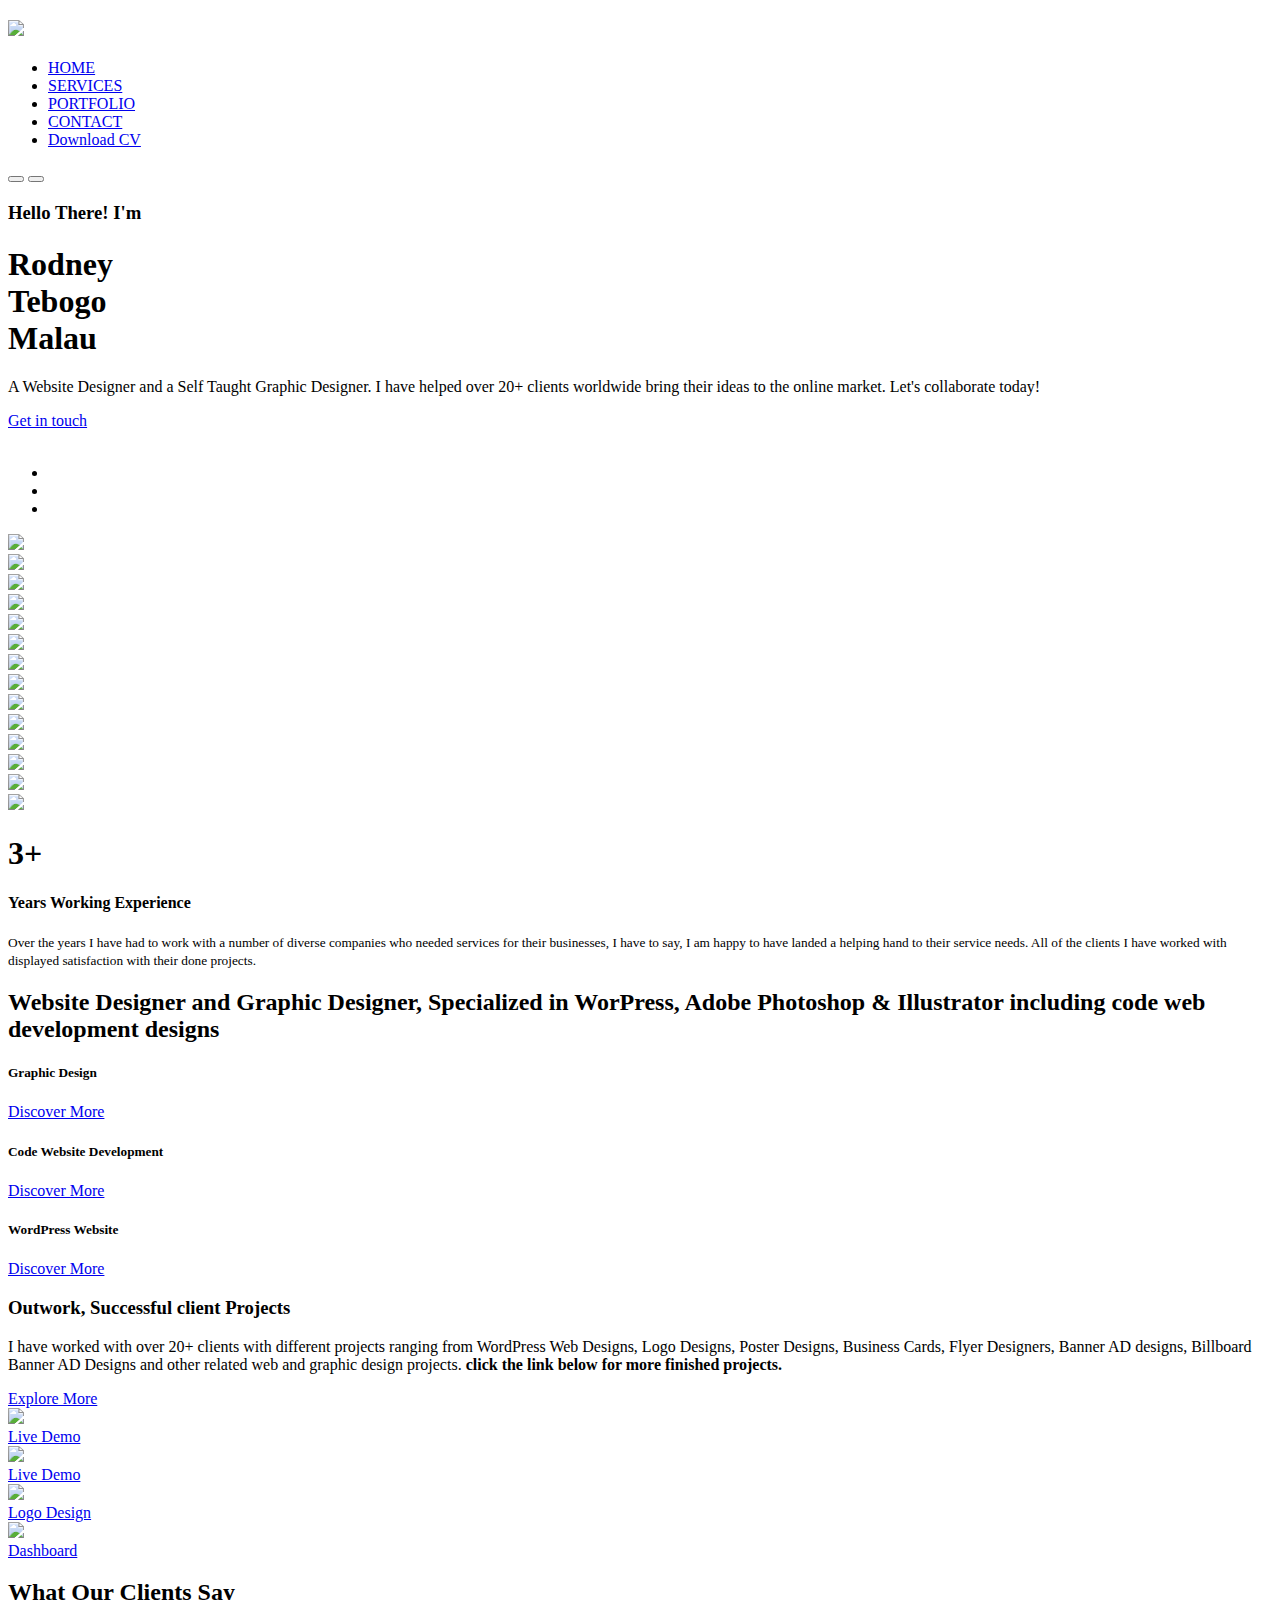
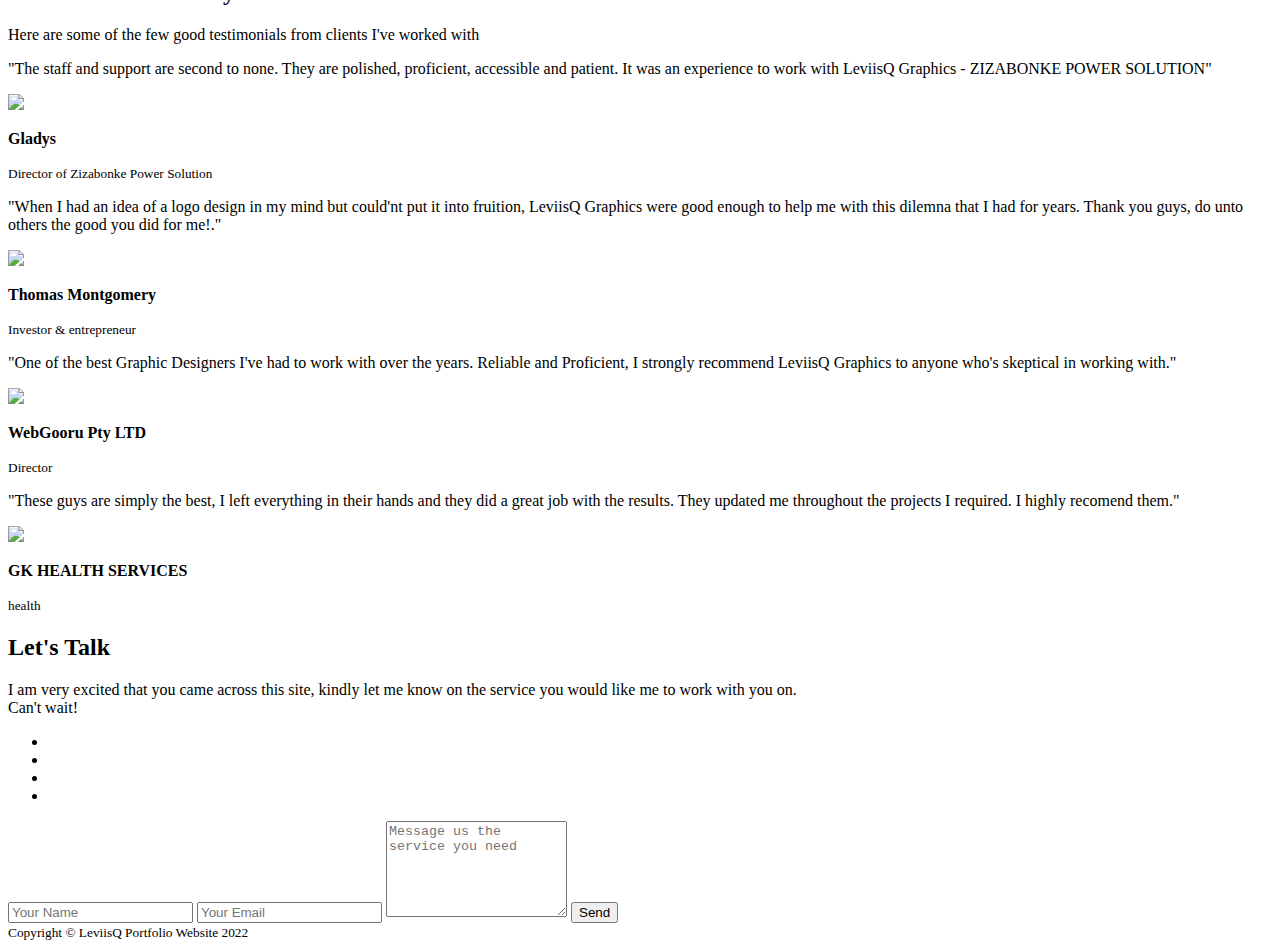
==== index.html @ d2e9b4d8 "Add files via upload" ====
<!DOCTYPE html>
<html lang="en">
  <head>
    <meta charset="UTF-8" />
    <meta http-equiv="X-UA-Compatible" content="IE=edge" />
    <meta name="viewport" content="width=device-width, initial-scale=1.0" />
    <title>LeviisQ Portfolio</title>
  </head>

  <!-- iconscout CDN -->
  <link
    rel="stylesheet"
    href="https://unicons.iconscout.com/release/v2.1.6/css/unicons.css"
  />

  <!-- stylesheet -->
  <link rel="stylesheet" href="style.css" />

  <!-- logo display-->
  <link rel="icon" type="image/png" href="./images/LeviisQ-Logo3.png" />

  <!-- google fonts POPPINS -->
  <link rel="preconnect" href="https://fonts.googleapis.com" />
  <link rel="preconnect" href="https://fonts.gstatic.com" crossorigin />
  <link
    href="https://fonts.googleapis.com/css2?family=Catamaran:wght@300&family=Poppins:wght@300;400;500;600;700;800;900&display=swap"
    rel="stylesheet"
  />

  <body>
    <nav>
      <div class="container nav__container">
        <a href="index.html" class="nav__logo">
          <h3><img class="logoo" src="./images/LeviisQ-Logo2.png" /></h3>
        </a>

        <ul class="nav__menu">
          <li><a href="index.html">HOME</a></li>
          <li><a href="#services">SERVICES</a></li>
          <li><a href="#portfolio">PORTFOLIO</a></li>
          <li><a href="#contact">CONTACT</a></li>
          <li>
            <a
              href="./images/Profile linkedin.pdf"
              class="btn btn-primary"
              download
              ><i class="uil uil-download-alt"></i> Download CV</a
            >
          </li>
        </ul>

        <button id="open-menu-btn"><i class="uil uil-bars"></i></button>
        <button id="close-menu-btn"><i class="uil uil-multiply"></i></button>
      </div>
    </nav>

    <!-- ----============ END OF NAVBAR =========------ -->

    <header>
      <div class="container header__container">
        <div class="header__left">
          <div>
            <h3>Hello There! I'm</h3>
            <h1>Rodney<br />Tebogo<br />Malau</h1>
            <p>
              A Website Designer and a Self Taught Graphic Designer. I have
              helped over 20+ clients worldwide bring their ideas to the online
              market. Let's collaborate today!
            </p>
            <a href="#contact" class="btn btn-primary btn-lg">Get in touch</a>
          </div>
        </div>

        <div class="header__right">
          <div class="header__image">
            <img src="./images/man-silhouette-4.png" alt="" />
          </div>
          <div class="header__right-bg"></div>
          <ul class="header__socials">
            <li>
              <a href="https://www.instagram.com/ogobetualam/" target="_blank"
                ><i class="uil uil-instagram"></i
              ></a>
            </li>
            <li>
              <a href="https://twitter.com/Ogobetualam" target="_blank"
                ><i class="uil uil-twitter-alt"></i
              ></a>
            </li>
            <li>
              <a
                href="https://www.linkedin.com/in/rodney-tebogo-malau-268a881a3/"
                target="_blank"
                ><i class="uil uil-linkedin-alt"></i
              ></a>
            </li>
          </ul>
        </div>
      </div>
    </header>

    <!-- -------============ END OF HEADER ===========------- -->

    <!-- -------============ COMPANIES ===========------- -->

    <section id="slider">
      <div class="slide-track">
        <div class="contain-slide">
          <img src="./images/company 1.png" />
        </div>
        <div class="contain-slide">
          <img src="./images/company 2.png" />
        </div>
        <div class="contain-slide">
          <img src="./images/company 3.png" />
        </div>
        <div class="contain-slide">
          <img src="./images/company 4.png" />
        </div>
        <div class="contain-slide">
          <img src="./images/company 5.png" />
        </div>
        <div class="contain-slide">
          <img src="./images/company 6.png" />
        </div>
        <div class="contain-slide">
          <img src="./images/company 7.png" />
        </div>

        <!--  MORE PICS FOR SLIDESHOW -->

        <div class="contain-slide">
          <img src="./images/company8.png" />
        </div>
        <div class="contain-slide">
          <img src="./images/company 9.png" />
        </div>
        <div class="contain-slide">
          <img src="./images/company 10.png" />
        </div>
        <div class="contain-slide">
          <img src="./images/company 11.png" />
        </div>
        <div class="contain-slide">
          <img src="./images/company 12.png" />
        </div>
        <div class="contain-slide">
          <img src="./images/company 13.png" />
        </div>
        <div class="contain-slide">
          <img src="./images/company 14.png" />
        </div>
      </div>
    </section>

    <!-- -------============ END OF COMPANIES ===========------- -->

    <!-- -------============ SERVICES COMPANIES ===========------- -->

    <section id="services">
      <div class="container services__container">
        <div class="services__left">
          <h1>3+</h1>
          <h4>Years Working Experience</h4>
          <small
            >Over the years I have had to work with a number of diverse
            companies who needed services for their businesses, I have to say, I
            am happy to have landed a helping hand to their service needs. All
            of the clients I have worked with displayed satisfaction with their
            done projects.</small
          >
        </div>

        <div class="services__right">
          <h2>
            Website Designer and Graphic Designer, Specialized in WorPress,
            Adobe Photoshop & Illustrator including code web development designs
          </h2>
          <div class="services__cards">
            <div class="services__card">
              <span class="services__card-icon"
                ><i class="uil uil-layers-alt"></i
              ></span>
              <h5>Graphic Design</h5>
              <a href="#contact"
                >Discover More<i class="uil uil-arrow-right"></i
              ></a>
            </div>

            <div class="services__card">
              <span class="services__card-icon"
                ><i class="uil uil-browser"></i
              ></span>
              <h5>Code Website Development</h5>
              <a href="#contact"
                >Discover More<i class="uil uil-arrow-right"></i
              ></a>
            </div>
            <div class="services__card">
              <span class="services__card-icon"
                ><i class="uil uil-lightbulb"></i
              ></span>
              <h5>WordPress Website</h5>
              <a href="#contact"
                >Discover More<i class="uil uil-arrow-right"></i
              ></a>
            </div>
          </div>
        </div>
      </div>
    </section>

    <!-- -------============ END OF SERVICES COMPANIES ===========------- -->

    <!-- -------============ PORTFOLIO ===========------- -->

    <section id="portfolio">
      <div class="container portfolio__container">
        <div class="portfolio__head">
          <h3>Outwork, Successful client Projects</h3>
          <div class="portfolio__head-right">
            <p>
              I have worked with over 20+ clients with different projects
              ranging from WordPress Web Designs, Logo Designs, Poster Designs,
              Business Cards, Flyer Designers, Banner AD designs, Billboard
              Banner AD Designs and other related web and graphic design
              projects.
              <strong>click the link below for more finished projects.</strong>
            </p>
            <a href="https://www.facebook.com/1Gold4All" target="_blank"
              >Explore More <i class="uil uil-arrow-right"></i
            ></a>
          </div>
        </div>

        <div class="portfolio__projects">
          <article class="portfolio__project">
            <span class="portfolio-project-image"
              ><img src="./images/pro1.png"
            /></span>
            <div class="portfolio__cta">
              <a
                href="https://www.facebook.com/1Gold4All"
                class="btn"
                target="_blank"
                >Live Demo</a
              >
            </div>
          </article>

          <article class="portfolio__project">
            <span class="portfolio-project-image"
              ><img src="./images/pro2.png"
            /></span>
            <div class="portfolio__cta">
              <a
                href="https://www.facebook.com/1Gold4All"
                class="btn"
                target="_blank"
                >Live Demo</a
              >
            </div>
          </article>

          <article class="portfolio__project">
            <span class="portfolio-project-image"
              ><img src="./images/pro8.png"
            /></span>
            <div class="portfolio__cta">
              <a
                href="https://www.fiverr.com/rodney_t/do-your-graphic-design-and-web-design-work?utm_campaign=gigs_show&utm_medium=shared&utm_source=linkedin&utm_term=xyz4ed"
                class="btn"
                target="_blank"
                >Logo Design</a
              >
            </div>
          </article>

          <article class="portfolio__project">
            <span class="portfolio-project-image"
              ><img src="./images/pro11.png"
            /></span>
            <div class="portfolio__cta">
              <a href="https://github.com/Levis-Q" class="btn" target="_blank"
                >Dashboard</a
              >
            </div>
          </article>
        </div>
      </div>
    </section>

    <!-- -------============ END OF PORTFOLIO ===========------- -->

    <!-- -------============ TESTIMONIALS ===========------- -->

    <section id="testimonials">
      <h2>What Our Clients Say</h2>
      <p class="lead">
        Here are some of the few good testimonials from clients I've worked with
      </p>
      <div class="container testimonials__container">
        <article class="testimonial">
          <p>
            "The staff and support are second to none. They are polished,
            proficient, accessible and patient. It was an experience to work
            with LeviisQ Graphics - ZIZABONKE POWER SOLUTION"
          </p>

          <div class="testimonial__client">
            <span class="avatar">
              <img src="./images/company 5.png" />
            </span>
            <div class="testimonial__work">
              <p><b>Gladys</b></p>
              <small>Director of Zizabonke Power Solution</small>
            </div>
          </div>
        </article>

        <article class="testimonial">
          <p>
            "When I had an idea of a logo design in my mind but could'nt put it
            into fruition, LeviisQ Graphics were good enough to help me with
            this dilemna that I had for years. Thank you guys, do unto others
            the good you did for me!."
          </p>
          <div class="testimonial__client">
            <span class="avatar">
              <img src="./images/company 11.png" />
            </span>
            <div class="testimonial__work">
              <p><b>Thomas Montgomery</b></p>
              <small>Investor & entrepreneur</small>
            </div>
          </div>
        </article>

        <article class="testimonial">
          <p>
            "One of the best Graphic Designers I've had to work with over the
            years. Reliable and Proficient, I strongly recommend LeviisQ
            Graphics to anyone who's skeptical in working with."
          </p>
          <div class="testimonial__client">
            <span class="avatar">
              <img src="./images/company 7.png" />
            </span>
            <div class="testimonial__work">
              <p><b>WebGooru Pty LTD</b></p>
              <small>Director</small>
            </div>
          </div>
        </article>

        <article class="testimonial">
          <p>
            "These guys are simply the best, I left everything in their hands
            and they did a great job with the results. They updated me
            throughout the projects I required. I highly recomend them."
          </p>
          <div class="testimonial__client">
            <span class="avatar">
              <img src="./images/company 10.png" />
            </span>
            <div class="testimonial__work">
              <p><b>GK HEALTH SERVICES</b></p>
              <small>health</small>
            </div>
          </div>
        </article>
      </div>
    </section>

    <!-- -------============ END OF TESTIMONIALS ===========------- -->

    <!--================= CONTACT SECTION =================-->

    <section id="contact">
      <div class="container contact__container">
        <div class="contact__left">
          <h2>Let's Talk</h2>
          <p>
            I am very excited that you came across this site, kindly let me know
            on the service you would like me to work with you on. <br />
            Can't wait!
          </p>
          <ul class="contact__socials">
            <li>
              <a href="https://www.instagram.com/ogobetualam/" target="_blank"
                ><i class="uil uil-instagram"></i
              ></a>
            </li>
            <li>
              <a href="https://twitter.com/Ogobetualam" target="_blank"
                ><i class="uil uil-twitter-alt"></i
              ></a>
            </li>
            <li>
              <a
                href="https://www.linkedin.com/in/rodney-tebogo-malau-268a881a3/"
                target="_blank"
                ><i class="uil uil-linkedin-alt"></i
              ></a>
            </li>
            <li>
              <a href="https://github.com/Levis-Q" target="_blank"
                ><i class="uil uil-github"></i
              ></a>
            </li>
          </ul>
        </div>

        <form action="https://formspree.io/f/xknenrkq" method="POST">
          <input type="text" name="name" placeholder="Your Name" required />
          <input type="email" name="email" placeholder="Your Email" required />
          <textarea
            name="message"
            rows="6"
            placeholder="Message us the service you need"
            required
          ></textarea>
          <button type="submit" class="btn">
            Send <i class="uil uil-arrow-right"></i>
          </button>
        </form>

        <div class="contact__right"></div>
      </div>
    </section>

    <footer>
      <small>Copyright &copy; LeviisQ Portfolio Website 2022</small>
    </footer>

    <script src="main.js"></script>
  </body>
</html>
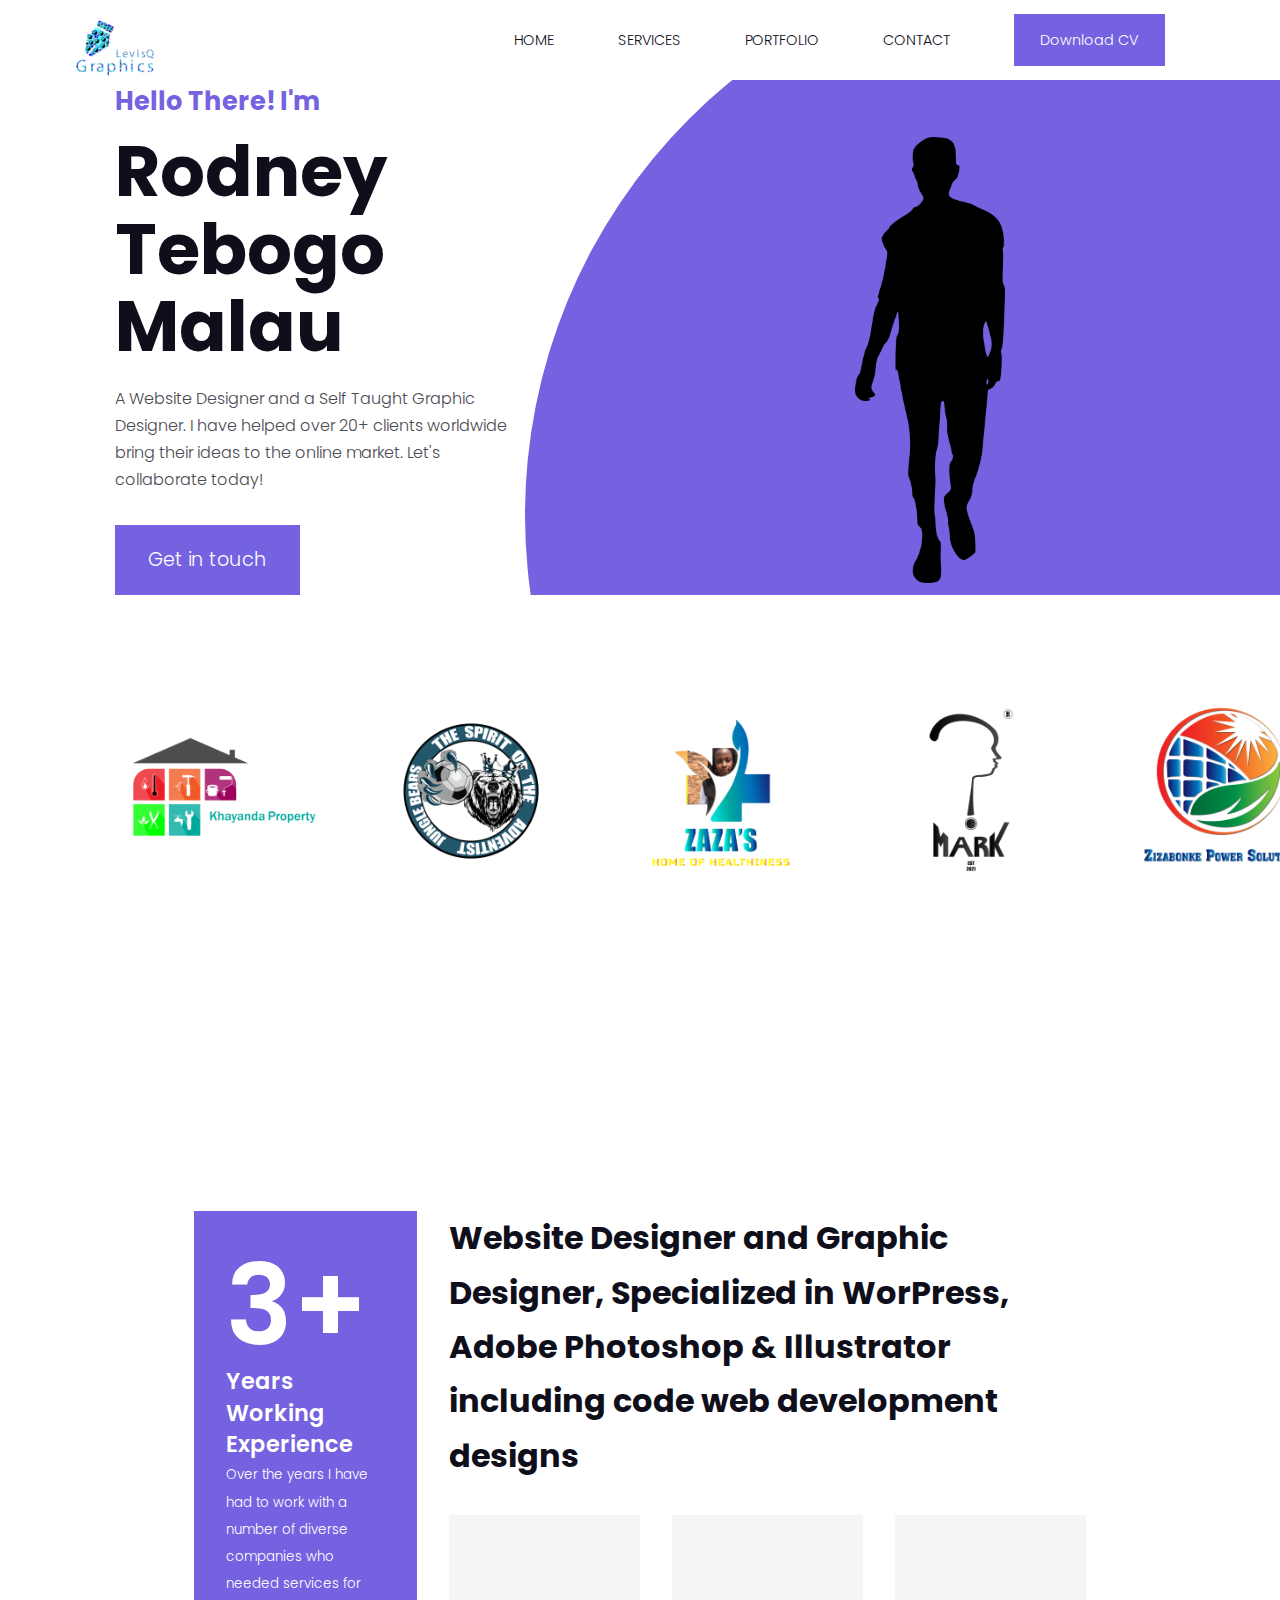
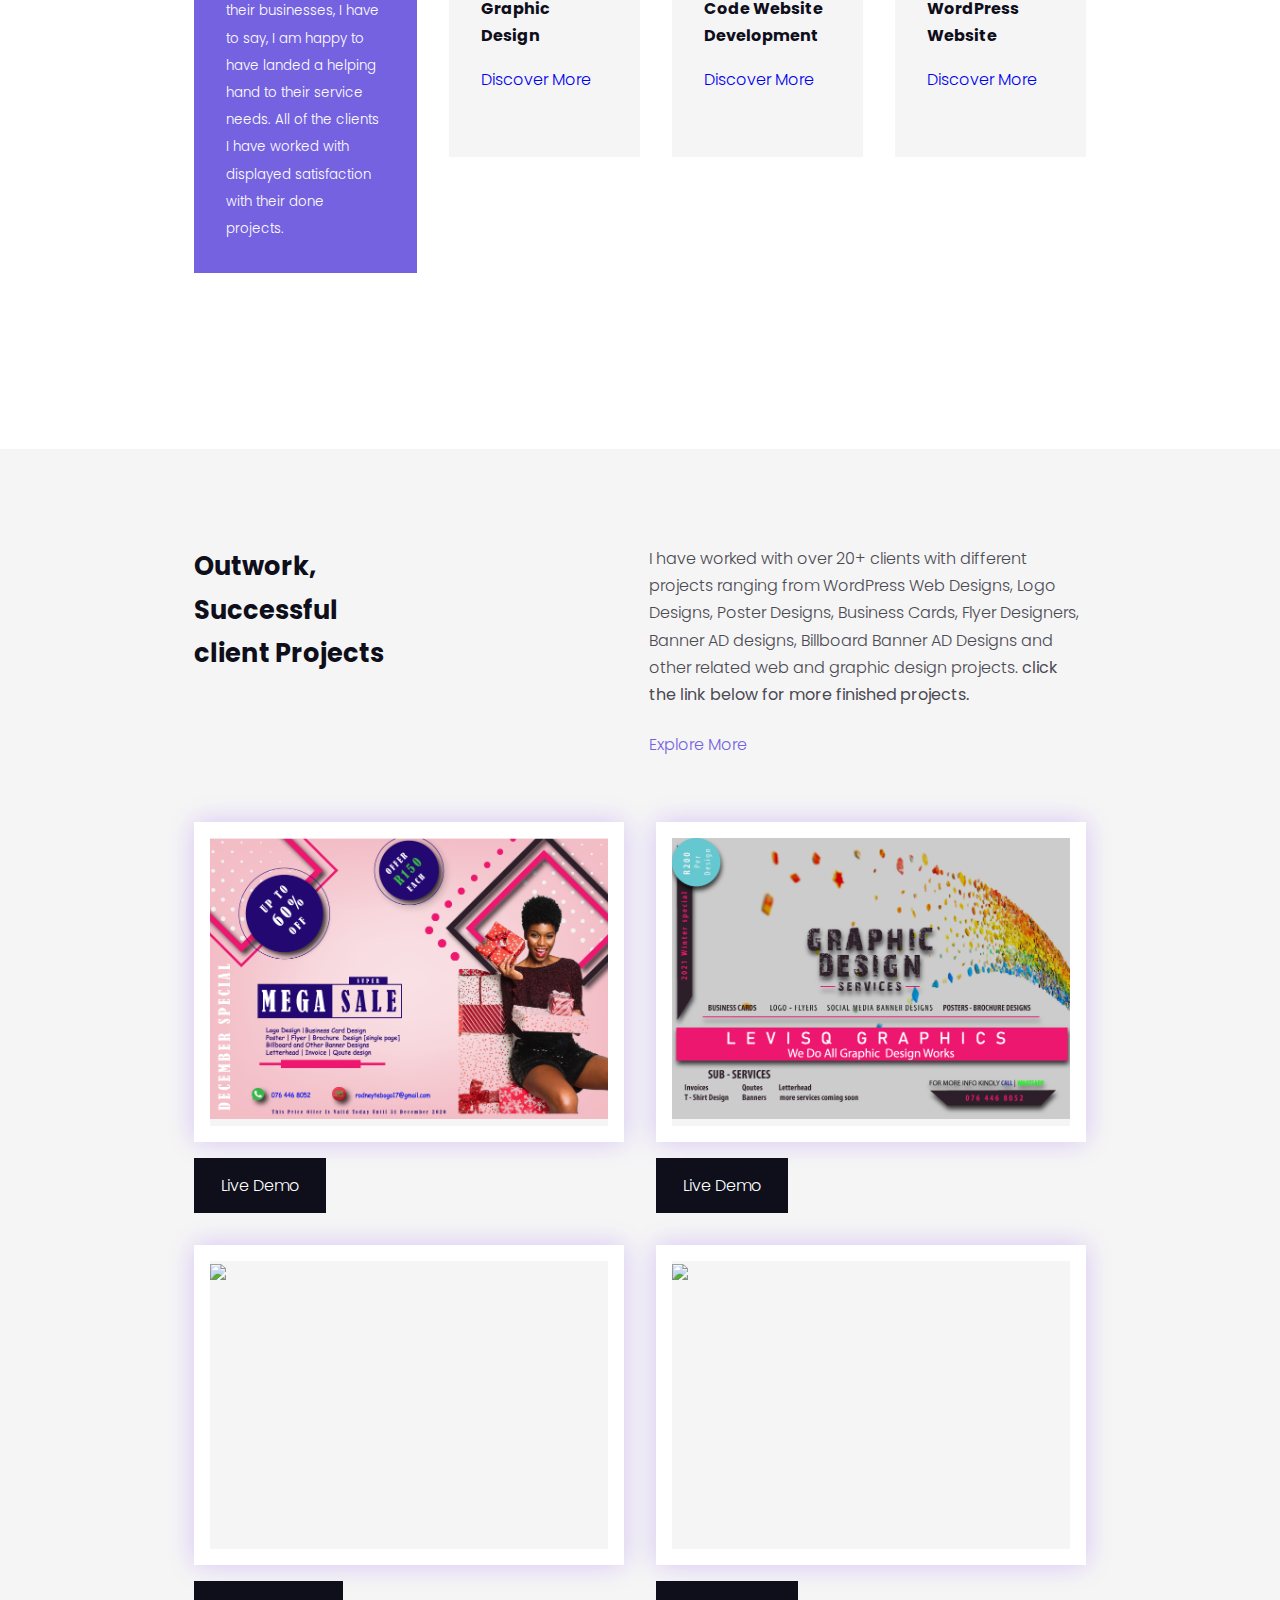
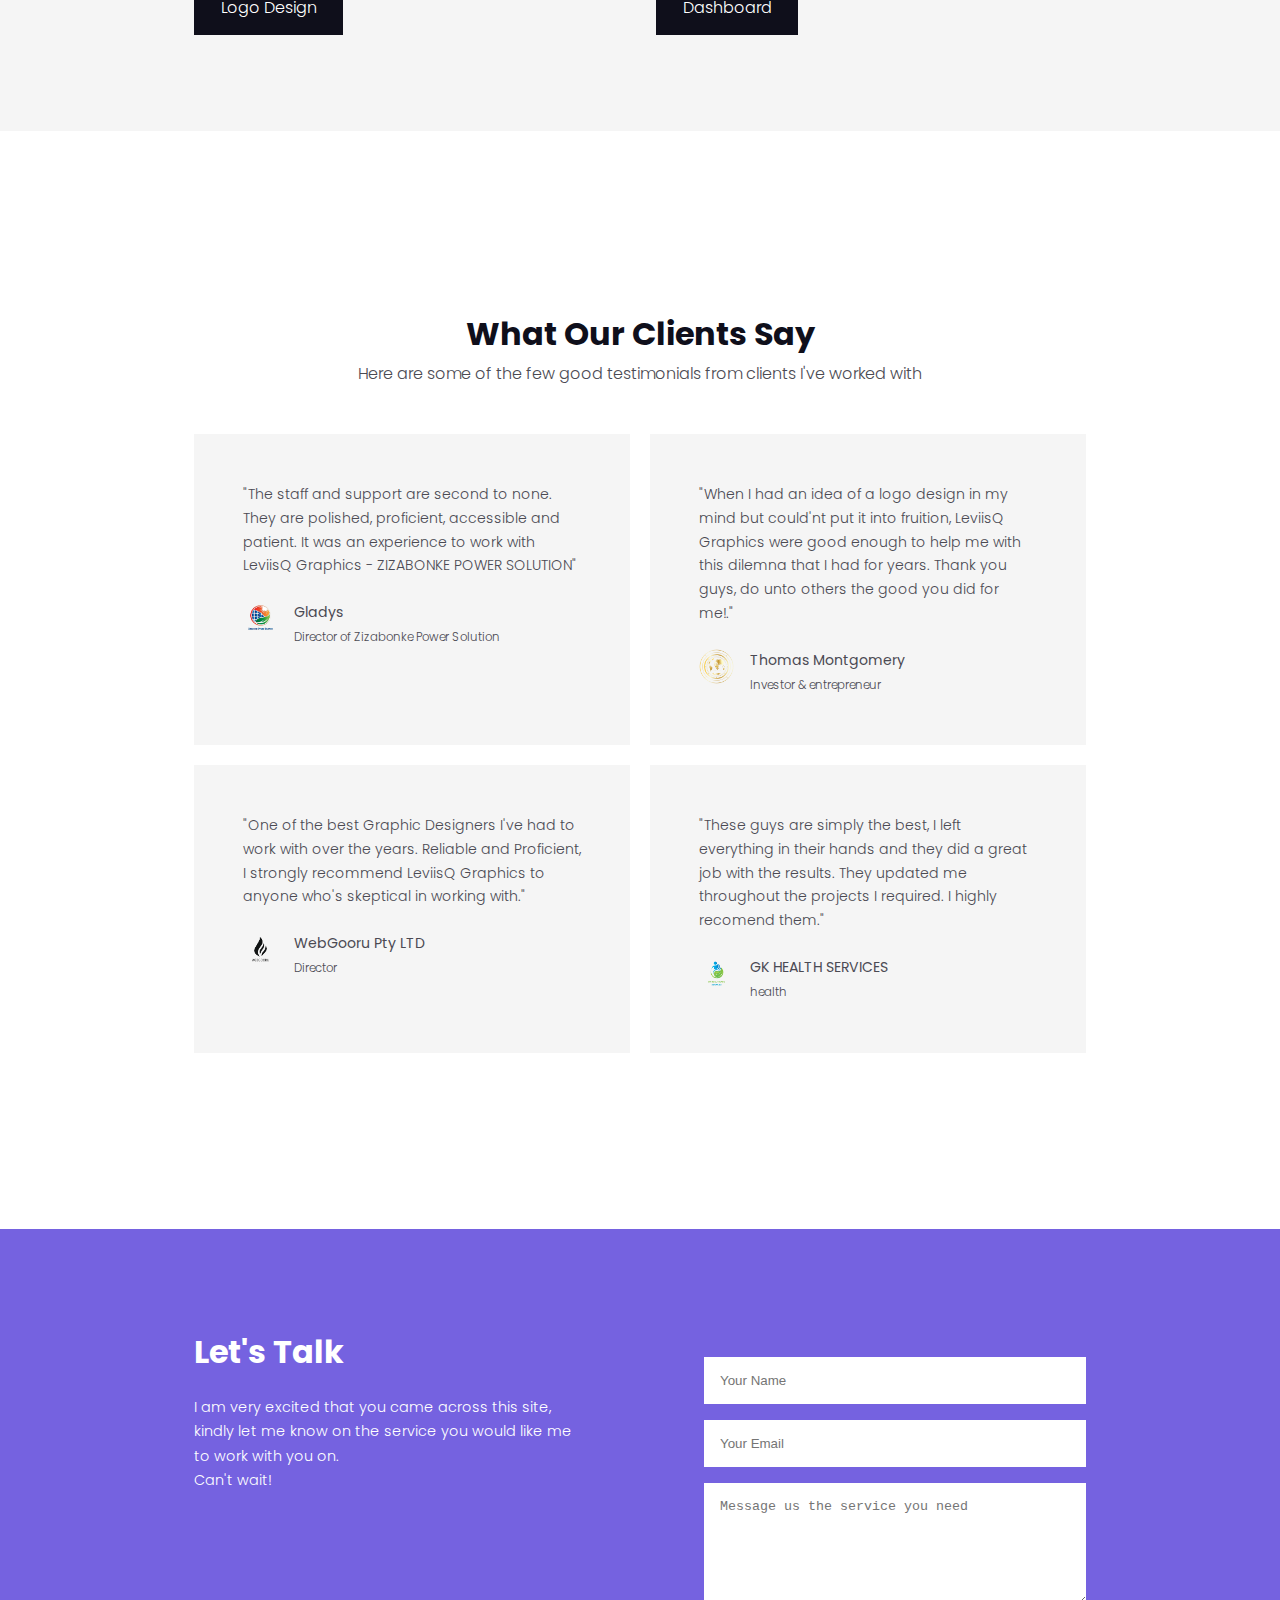
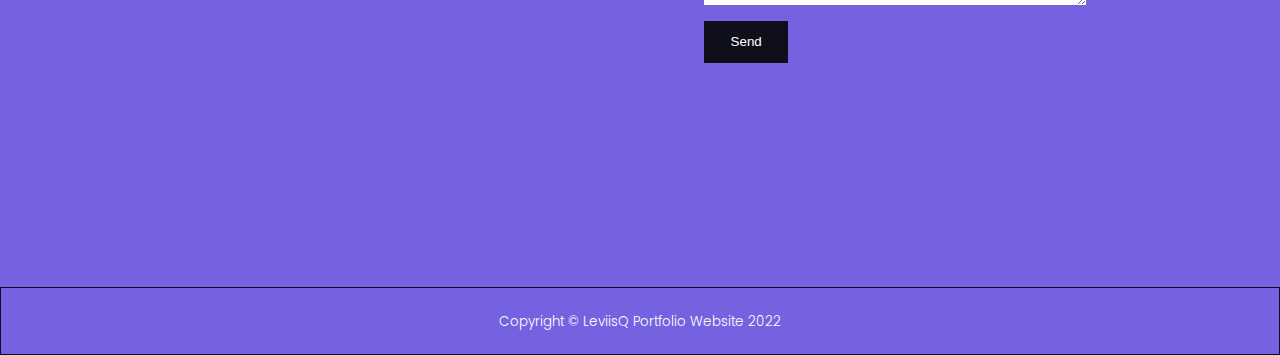
==== commit 3796f18f: "Update index.html" ====
--- a/index.html
+++ b/index.html
@@ -264,7 +264,7 @@
 
           <article class="portfolio__project">
             <span class="portfolio-project-image"
-              ><img src="./images/pro8.png"
+              ><img src="./images/pro5.png"
             /></span>
             <div class="portfolio__cta">
               <a
@@ -278,7 +278,7 @@
 
           <article class="portfolio__project">
             <span class="portfolio-project-image"
-              ><img src="./images/pro11.png"
+              ><img src="./images/pro6.png"
             /></span>
             <div class="portfolio__cta">
               <a href="https://github.com/Levis-Q" class="btn" target="_blank"
--- a/style.css
+++ b/style.css
@@ -0,0 +1,998 @@
+* {
+    margin: 0;
+    padding: 0;
+    border: 0;
+    outline: 0;
+    text-decoration: none;
+    list-style: none;
+    box-sizing: border-box;
+}
+
+:root {
+    --color-primary: #7562e0;
+    --color-primary-variant: rgba(102, 0, 255, 0.2);
+    --color-white: #fff;
+    --color-light: #f5f5f5;
+    --color-black: #0f0f1b;
+    --color-dark: #4b4a53;
+
+    --container-width-lg: 82%;
+    --container-width-md: 90%;
+    --container-width-sm: 92%;
+}
+
+html {
+    scroll-behavior: smooth;
+}
+
+body {
+    font-family: 'Poppins', sans-serif;
+    font-weight: 300;
+    color: var(--color-dark);
+    line-height: 1.7;
+}
+
+h1, 
+h2, 
+h3, 
+h4, 
+h5 {
+    color: var(--color-black);
+}
+
+h1 {
+    font-size: 4.4rem;
+    line-height: 1.1;
+}
+
+h2 {
+    font-size: 2rem;
+}
+
+h3 {
+    font-size: 1.6rem;
+}
+
+h4 {
+    font-size: 1.4rem;
+}
+
+h5 {
+    font-size: 1rem;
+}
+
+.logoo {
+    width: 100px;
+    height: 100px;
+    margin: -50px;
+}
+
+.lead {
+    width: 63%;
+    line-height: 1.5;
+    margin: 0 auto 3rem;
+    text-align: center;
+}
+
+img {
+    width: 100%;
+    object-fit: cover;
+}
+
+.container {
+    width: var(--container-width-lg);
+    max-width: 1800px;
+    margin: 0 auto;
+}
+
+section {
+    padding: 6rem;
+    margin: 5rem 0;
+}
+
+.btn {
+    background: var(--color-black);
+    color: var(--color-white);
+    display: inline-block;
+    width: fit-content;
+    padding: 0.8rem 1.6rem;
+    border: 1px solid transparent;
+    cursor: pointer;
+    transition: all 400ms ease;
+}
+
+.btn:hover {
+    background: var(--color-light);
+    color: var(--color-black);
+}
+
+.btn-primary {
+    background: var(--color-primary);
+    color: var(--color-white);
+}
+
+.btn-primary:hover {
+    border-color: var(--color-primary);
+    background: var(--color-light);
+    color: var(--color-primary);
+}
+
+.btn-lg {
+    padding: 1.1rem 2rem;
+    font-size: 1.2rem;
+}
+
+
+/* -----========== NAVBAR =========------- */
+
+nav {
+    width: 100vw;
+    height: 5rem;
+    display: grid;
+    place-items: center;
+    position: fixed;
+    z-index: 2;
+    background: var(--color-white);
+}
+
+nav a {
+    color: var(--color-black);
+    font-size: 0.9rem;
+    transition: all400ms ease;
+}
+
+nav a:hover {
+    color: var(--color-primary);
+}
+
+.nav__container {
+    display: flex;
+    justify-content: space-between;
+    align-items: center;
+}
+
+/* open and close buttons for tablet and phone display */
+nav button {
+    display: none;
+}
+
+.nav__menu {
+    display: flex;
+    justify-content: space-between;
+    align-items: center;
+    gap: 4rem;
+}
+
+/* ----============ END OF NAVBAR =========------ */
+
+/* -------============ HEADER ===========------- */
+
+header {
+    height: calc(100vh -5rem);
+    position: relative;
+    top: 5rem;
+    display: grid;
+    place-items: center;
+    overflow: hidden;
+}
+
+.header__container {
+    display: grid;
+    grid-template-columns: 40% 60%; 
+    height: 100%;
+}
+
+.header__left {
+    display: flex;
+    align-items: center;
+    height: 100%;
+}
+
+.header__left h3 {
+    color: var(--color-primary);
+    margin-bottom: 0.6rem;
+}
+
+.header__left p {
+    margin: 1.2rem 0 2rem;
+}
+
+.header__right {
+    position: relative;
+    height: 100%;
+}
+
+.header__socials {
+    position: absolute;
+    right: 0;
+    bottom: 8rem;
+    display: flex;
+    flex-direction: column;
+    gap: 1.2rem;
+    font-size: 1.2rem;
+}
+
+.header__socials a {
+    color: var(--color-white);
+    transition: all 400ms ease;
+}
+
+.header__socials a:hover {
+    color: var(--color-black);
+}
+
+.header__right-bg {
+    width: 70rem;
+    height: 70rem;
+    border-radius: 50%;
+    background: var(--color-primary);
+    position: absolute;
+    right: -30rem;
+    bottom: -30rem;
+}
+
+.header__image {
+    width: 82%;
+    position: absolute;
+    bottom: -1rem;
+    z-index: 1;
+}
+
+.header__right .header__image img {
+    width: 150px;
+    margin: 20px 320px;
+}
+
+/* -------============ END OF HEADER ===========------- */
+
+/* -------============ COMPANIES ===========------- */
+
+/* 
+section #companies {
+    position: relative;
+    top: 5rem;
+    padding: 0;
+    background: var(--color-light);
+    margin: 0;
+}
+
+.companies__container {
+    display: grid;
+    grid-template-columns: repeat(6, 1fr);
+    gap: 2rem;
+    align-items: center;
+
+}
+
+.companies__container span {
+    padding: 0.1rem;
+}
+
+ */
+/* ------= SLIDESHOW LOGO IMGs start =------- */
+
+.slider {
+    height: 200px;
+    min-height: 100vh;
+    margin: auto;
+    position: relative;
+    width: 90%;
+    display: grid;
+    place-items: center;
+    overflow: hidden;
+}
+
+.slide-track {
+    display: flex;
+    width: calc(250px * 14);
+    animation: scroll 40s linear infinite;
+}
+
+.slide-track:hover {
+    animation-play-state: paused;
+}
+
+@keyframes scroll {
+    0% {
+        transform: translateX(0);
+    }
+    100% {
+        transform: translateX(calc(-250px * 7));
+    }
+}
+
+.contain-slide {
+    height: 200px;
+    width: 250px;
+    display: flex;
+    align-items: center;
+    padding: 15px;
+    perspective: 100px;
+}
+
+img {
+    width: 100%;
+    transition: transform 1s;
+}
+
+img:hover {
+    transform: translateZ(20px);
+}
+
+/* Gradient shadows on slides */
+
+.slider::before,
+.slider::after {
+    background: linear-gradient(to right, rgba(255,255,255,1)0%, rgba(255,255,255,0)100%);
+    content: '';
+    height: 100%;
+    position: absolute;
+    width: 15%;
+    z-index: 2;
+}
+
+.slider::before {
+    left: 0;
+    top: 0;
+}
+
+.slider::after {
+    right: 0;
+    top: 0;
+    transform: rotateZ(180deg);
+}
+
+
+
+/* ------= SLIDESHOW LOGO end ---------- */ 
+
+/* -------============ SERVICES ===========------- */
+
+section#services {
+    margin-top: 8rem;
+}
+
+.services__container {
+    display: grid;
+    grid-template-columns: 25% auto;
+    gap: 2rem;
+}
+
+.services__left {
+    background: var(--color-primary);
+    padding: 2rem;
+    color: var(--color-white);
+}
+
+.services__left h1 {
+    font-size: 7rem;
+    font-weight: 600;
+    color: var(--color-white);
+}
+
+.services__left h4 {
+    line-height: 1.4;
+    font-weight: 600;
+    color: var(--color-white);
+}
+
+
+
+.services__right h2 {
+    margin-bottom: 2rem;
+}
+
+.services__cards {
+    display: grid;
+    grid-template-columns: repeat(3, 1fr);
+    gap: 2rem;
+}
+
+.services__card {
+    background: var(--color-light);
+    padding: 4rem 2rem;
+    cursor: default;
+    transition: all 400ms ease;
+}
+
+.services__card:hover {
+    background: var(--color-primary);
+    color: var(--color-white);
+}
+
+.services__card:hover * {
+    color: var(--color-white);
+    transition: all 400ms ease;
+}
+
+.services__card-icon {
+    font-size: 2rem;
+}
+
+.services__card h5 {
+    margin: 1rem 0;
+}
+
+.services__card:hover a {
+    margin-left: 1rem;
+} 
+
+/* -------============ END OF SERVICES ===========------- */
+
+
+/* -------============ Portfolio Styling ===========------- */
+
+
+#portfolio {
+    background: var(--color-light);
+}
+
+.portfolio__head {
+    display: flex;
+    justify-content: space-between;
+    gap: 3rem;
+}
+
+.portfolio__head h3 {
+    width: 25%;
+}
+
+.portfolio__head-right {
+    width: 49%;
+}
+
+.portfolio__head-right a {
+    margin-top: 1.4rem;
+    display: inline-block;
+    color: var(--color-primary);
+    transition: all 400ms ease;
+}
+
+.portfolio__head-right a:hover {
+    margin-left: 1rem;
+}
+
+.portfolio__projects {
+    margin-top: 4rem;
+    display: grid;
+    grid-template-columns: 1fr 1fr;
+    gap: 2rem;
+}
+
+.portfolio__project {
+    display: flex;
+    flex-direction: column;
+    align-items: space-between;
+    gap: 1rem;
+}
+
+.portfolio-project-image {
+    height: 20rem;
+    display: block;
+    border: 1rem solid var(--color-white);
+    overflow: hidden;
+    box-shadow: 0 0 1.6rem var(--color-primary-variant);
+    transition: all 400ms ease;
+}
+
+.portfolio-project-image:hover {
+    box-shadow: none;
+}
+
+.portfolio-project-image img {
+    transform: 0;
+    transition: all 12s ease;
+}
+
+.portfolio__cta {
+    display: flex;
+    gap: 1rem;
+}
+
+.portfolio__project-image:hover img:hover {
+    transform: translateY(calc(-100% + 18rem));
+}
+
+
+/* -------============ endd of PORTFOLIO styling ===========------- --> */ 
+
+/* -------============ TESTIMONIALS styling ===========------- --> */ 
+
+#testimonials h2 {
+    text-align: center;
+} 
+
+.testimonials__container {
+    display: grid;
+    grid-template-columns: 1fr 1fr;
+    gap: 1.2rem;
+}
+
+.testimonial {
+    display: flex;
+    flex-direction: column;
+    gap: 1.4rem;
+    background: var(--color-light);
+    padding: 3rem;
+    font-size: 0.88rem;
+    border: 1px solid transparent;
+    transition: all 400ms ease;
+}
+.testimonial:hover {
+    background: transparent;
+    border-color: var(--color-primary);
+    color: var(--color-primary);
+    box-shadow: 0 3rem 2rem var(--color-primary-variant);
+    z-index: 1;
+}
+
+.avatar {
+    width: 2.2rem;
+    height: 2.2rem;
+    border-radius: 50%;
+    overflow: hidden;
+    display: block;
+}
+
+.testimonial__client {
+    display: flex;
+    gap: 1rem;
+}
+
+
+/*  -------============ END OF TESTIMONIALS ===========-------  */
+
+/*  -------============ CONTACT SECTION styling ===========-------  */
+
+#contact {
+    background: var(--color-primary);
+    color: var(--color-white);
+    margin: 0;
+}
+
+.contact__container {
+    display: grid;
+    grid-template-columns: 1fr 1fr;
+    gap: 8rem;
+    font-size: 00.9rem;
+}
+
+.contact__container h2 {
+    color: var(--color-white)
+}
+
+.contact__container p {
+    margin: 1rem 0 2rem;
+}
+
+.contact__socials {
+    display: flex;
+    gap: 1rem;
+}
+
+.contact__socials a {
+    color: var(--color-white);
+    font-size: 1.3rem;
+    transition: all 400ms ease;
+}
+
+.contact__socials a:hover {
+    color: var(--color-black);
+}
+
+form {
+    display: flex;
+    flex-direction: column;
+    gap: 1rem;
+    margin-top: 2rem;
+}
+
+form input, textarea {
+    padding: 1rem;
+}
+
+footer {
+    text-align: center;
+    background: var(--color-primary);
+    padding: 1.2rem 0;
+    color: var(--color-white);
+    border: 1px solid var(--color-black);
+}
+
+
+
+
+
+/*======= MEDIA QUERY FOR (Tablets) =================*/
+
+@media screen and (max-width: 1024px) {
+
+    /* General Classes */
+
+    section {
+        padding: 2rem;
+        margin: 1rem 0;
+    }
+
+    h1 {
+        font-size: 3.6rem;
+    }
+
+    h2 {
+        font-size: 1.6rem;
+    }
+   
+    .container {
+        width: var(--container-width-md);
+    }
+   
+    .lead {
+        margin-top: 0.6rem;
+    }
+
+
+    /* Navbar ======*/
+
+
+    nav {
+        background: var(--color-black);
+    }
+
+    .nav__container {
+        position: relative;
+        width: 100vw;
+        bottom: 10px;
+    }
+
+    .logoo {
+        width: 100px;
+        height: 100px;
+        margin: 0;
+        padding: 0;
+    }
+    
+    .nav__logo h3 {
+        color: var(--color-white);
+        margin-left: 2rem;
+    }
+
+    .nav__menu {
+        position: fixed;
+        top: 5rem;
+        right: 0;
+        height: fit-content;
+        width: 18rem;
+        flex-direction: column;
+        gap: 0;
+        z-index: 3;
+        display: none;
+        perspective: 400px;
+    }
+
+    .nav__menu li {
+        width: 100%;
+        height: 5.4rem;
+        animation: flipNavItem 200ms ease forwards;
+        transform-origin: top;
+    }
+
+    .nav__menu li:nth-child(2) {
+        animation-delay: 100ms;
+    }
+    
+    .nav__menu li:nth-child(3) {
+        animation-delay: 200ms;
+    }
+
+    .nav__menu li:nth-child(4) {
+        animation-delay: 300ms;
+    }
+
+    .nav__menu li:nth-child(5) {
+        animation-delay: 400ms;
+    }
+
+    @keyframes flipNavItem {
+        from {
+            transform: rotateX(90deg);
+            opacity: 0;
+        }
+        to {
+
+        }
+    }
+
+    .nav__menu li a {
+        background: var(--color-primary);
+        box-shadow: -2rem 2rem 2rem rgba(0, 0, 0, 0.2);
+        color: var(--color-white);
+        width: 100%;
+        height: 100%;
+        display: flex;
+        align-items: center;
+        justify-content: center;
+    }
+
+    .nav__menu li a:hover {
+        background: var(--color-light);
+        color: var(--color-black);
+
+    }
+
+    nav button {
+        display: inline-block;
+        margin-right: 1.4rem;
+        background: transparent;
+        color: var(--color-white);
+        cursor: pointer;
+        font-size: 2.4rem;
+    }
+
+    nav button#close-menu-btn {
+        display: none;
+    }
+
+
+    /* ====== Header ======= */
+
+    header {
+        height: 100%;
+        padding: 14rem 0 0;
+    }
+
+    .header__container {
+        align-items: flex-end;
+        height: 100%;
+    }
+
+    .header__left {
+        margin-bottom: 6rem;
+    }
+
+    .header__right {
+        align-self: flex-end;
+        height: 100%;
+    }
+
+    .header__right-bg {
+        width: 30rem;
+        height: 30rem;
+        right: 50%;
+        bottom: 50%;
+        transform: translate(50%, 50%);
+    }
+
+    .header__image {
+        bottom: -1rem;
+        width: 100%;
+    }
+
+    .header__right .header__image img {
+        width: 200px;
+        margin: 50px 0px;
+    }
+
+    .header__socials {
+        bottom: 4rem;
+    }
+
+    .header__socials a {
+        color: var(--color-primary);
+    }
+
+
+    /* ====== Companies ======= */
+
+    .slider {
+        padding: 1.5rem;
+    }
+
+    .slide-track {
+        gap: -1rem;
+    }
+
+
+    .slider::before,
+    .slider::after {
+    content: '';
+    height: 50%;
+    width: 10%;
+    }
+
+    /* ======== Services ======= */
+
+    .services__container {
+        grid-template-columns: 1fr;
+    }
+
+    .services__left {
+        display: none;
+    }
+
+    .services__cards {
+        gap: 1rem;
+    }
+
+
+    /* ======== Portfolio ======= */
+
+    .portfolio__head h3 {
+        width: 40%;
+    }
+
+    .portfolio__head-right {
+        width: auto;
+    }
+
+    /* ======== Testimonials ======= */
+
+    .testimonials__container {
+        grid-template-columns: 1fr;
+        gap: 1rem;
+    }
+
+    /* ======== Contacts ======= */
+
+    .contact__container {
+        gap: 2rem;
+    }
+
+    .contact__socials {
+        font-size: 1.7rem;
+    }
+}
+
+
+
+
+
+
+
+
+
+/*======= MEDIA QUERY FOR (Mobile phjones) =========*/
+
+@media screen and (max-width:600px) {
+    .container {
+        width: var(--container-width-sm);
+    }
+
+    section {
+        padding: 4rem 0;
+        margin: 4rem 0;
+    }
+
+    h1 {
+        font-size: 2.8rem;
+    }
+
+    h2 {
+        font-size: 1.4rem;
+    }
+
+    h3 {
+        font-size: 1.2rem;
+    }
+
+    .btn-lg {
+        font-size: 1rerm;
+    }
+
+    .lead {
+        width: var(--container-width-sm);
+    }
+
+
+    /*===== Navbar ======*/
+
+    .nav__container {
+        position: relative;
+        width: 90vw;
+        bottom: 10px;
+    }
+
+    nav button {
+        margin: 0;
+        font-size: 1.9rem;
+    }
+
+    .nav__logo h3 {
+        margin-left: 4px;
+    }
+
+    /*===== Header ======*/
+
+    header {
+        height: 100vh;
+        padding: 0;
+    }
+
+    .header__container {
+        grid-template-columns: 1fr;
+        margin-top: 4.4rem;
+        gap: 0;
+    }
+
+    .header__left {
+        text-align: center;
+        margin-bottom: 2rem;
+    }
+
+    .header__left p {
+    margin: 0.5rem 0 1.2rem;
+    }
+
+    .header__image {
+        position: relative;
+        top: -2rem;
+    }
+
+    .header__right .header__image img {
+        width: 100px;
+        margin: 0px 130px;     
+    }
+
+
+    .header__right-bg {
+        bottom: 36%;
+    }
+
+    .header__socials {
+        position: absolute;
+        z-index: 1;
+        bottom: 11rrem;
+    }
+
+    .header__socials a {
+        color: var(--color-white);
+    }
+
+
+    /* ====== Companies ========== */
+
+    .slider {
+        height: 0.1rem;
+        padding: 0.5rem;
+        gap: -1;
+    }
+
+    .slide-track {
+        gap: -1rem;
+    }
+
+
+    /* ====== Portfolio ========== */
+
+    .portfolio__head {
+        flex-direction: column;
+        gap: 1rem;
+    }
+
+    .portfolio__head h3,
+    .portfolio__head-right {
+        width: var(--container-width-sm);
+    }
+
+    .portfolio__projects {
+        grid-template-columns: 1fr;
+    }
+
+
+    /* ====== Testimonials ========== */
+
+    .testimonial {
+        padding: 1rem;
+    }
+
+    /* ====== Contacts ========== */
+
+    .contact__container {
+        grid-template-columns: 1fr;
+        gap: 2rem;
+        text-align: center;
+    }
+
+    .contact__socials {
+        justify-content: center;
+    }
+}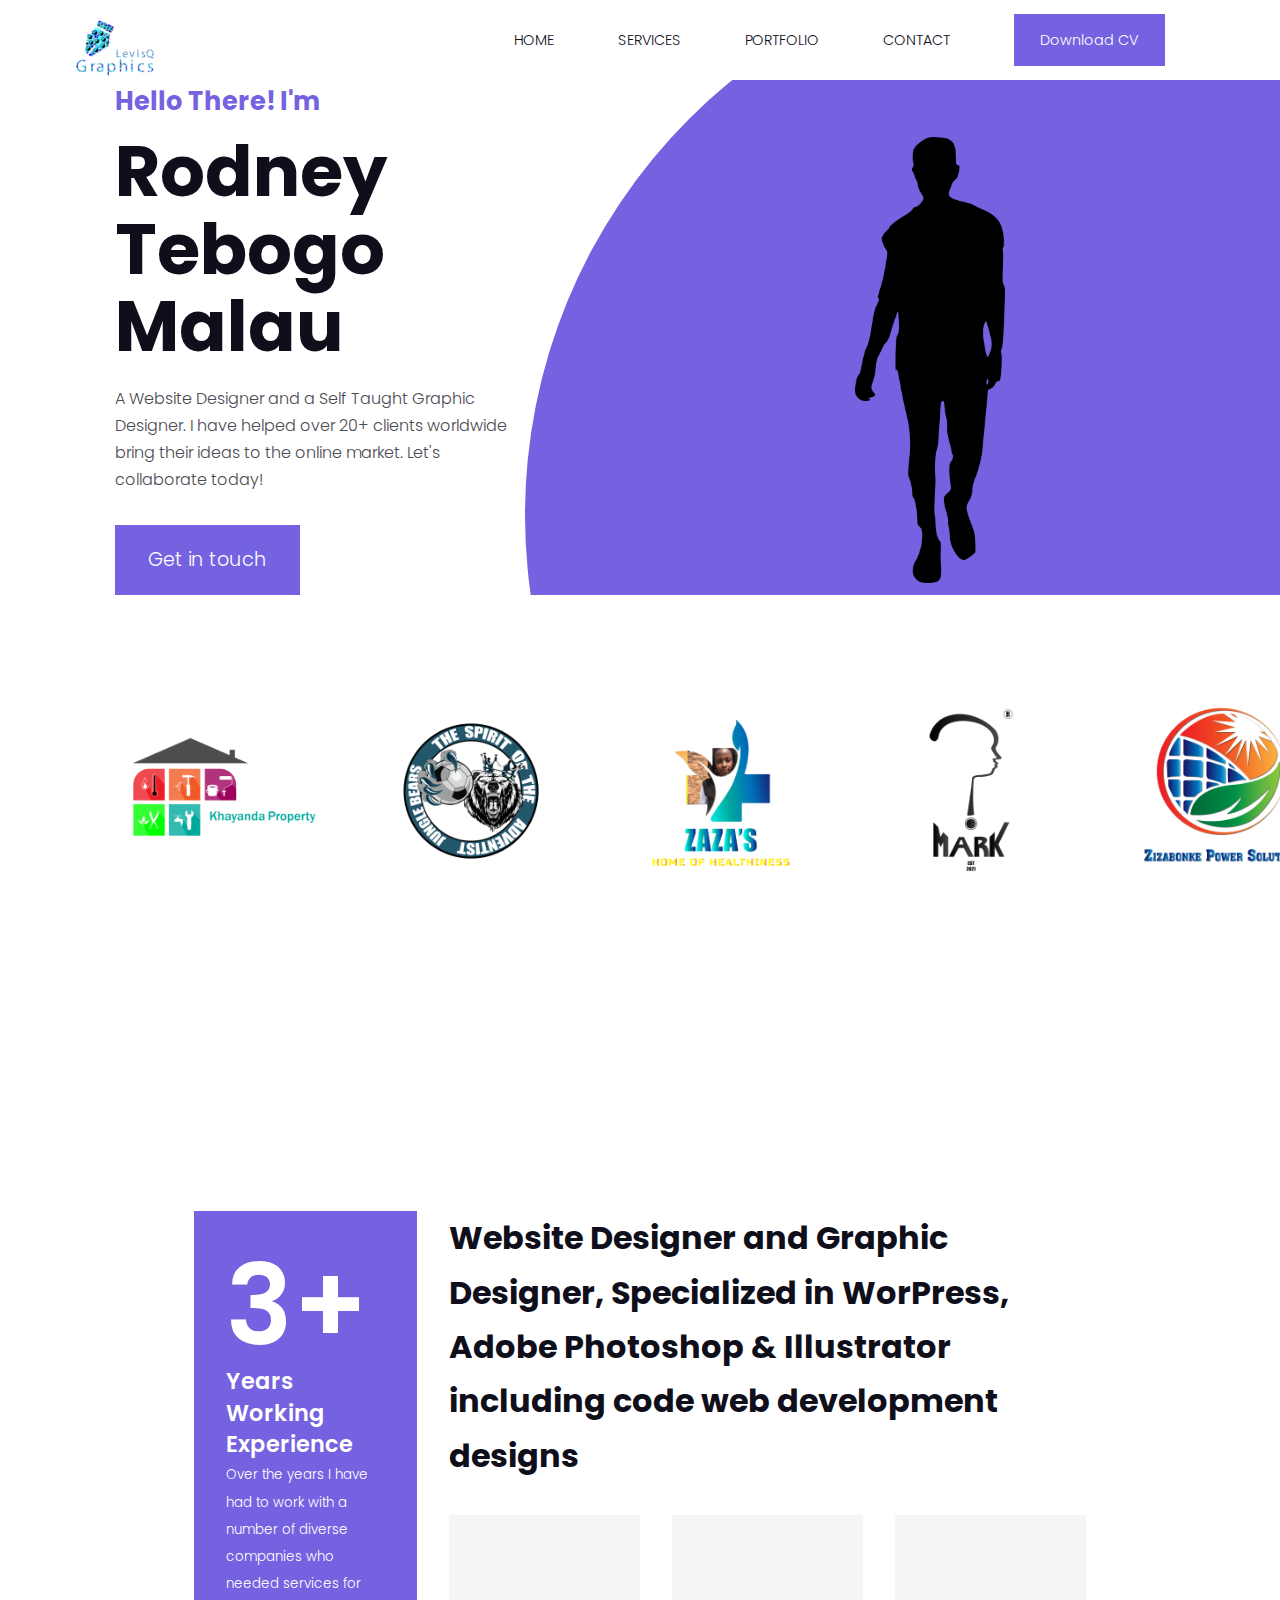
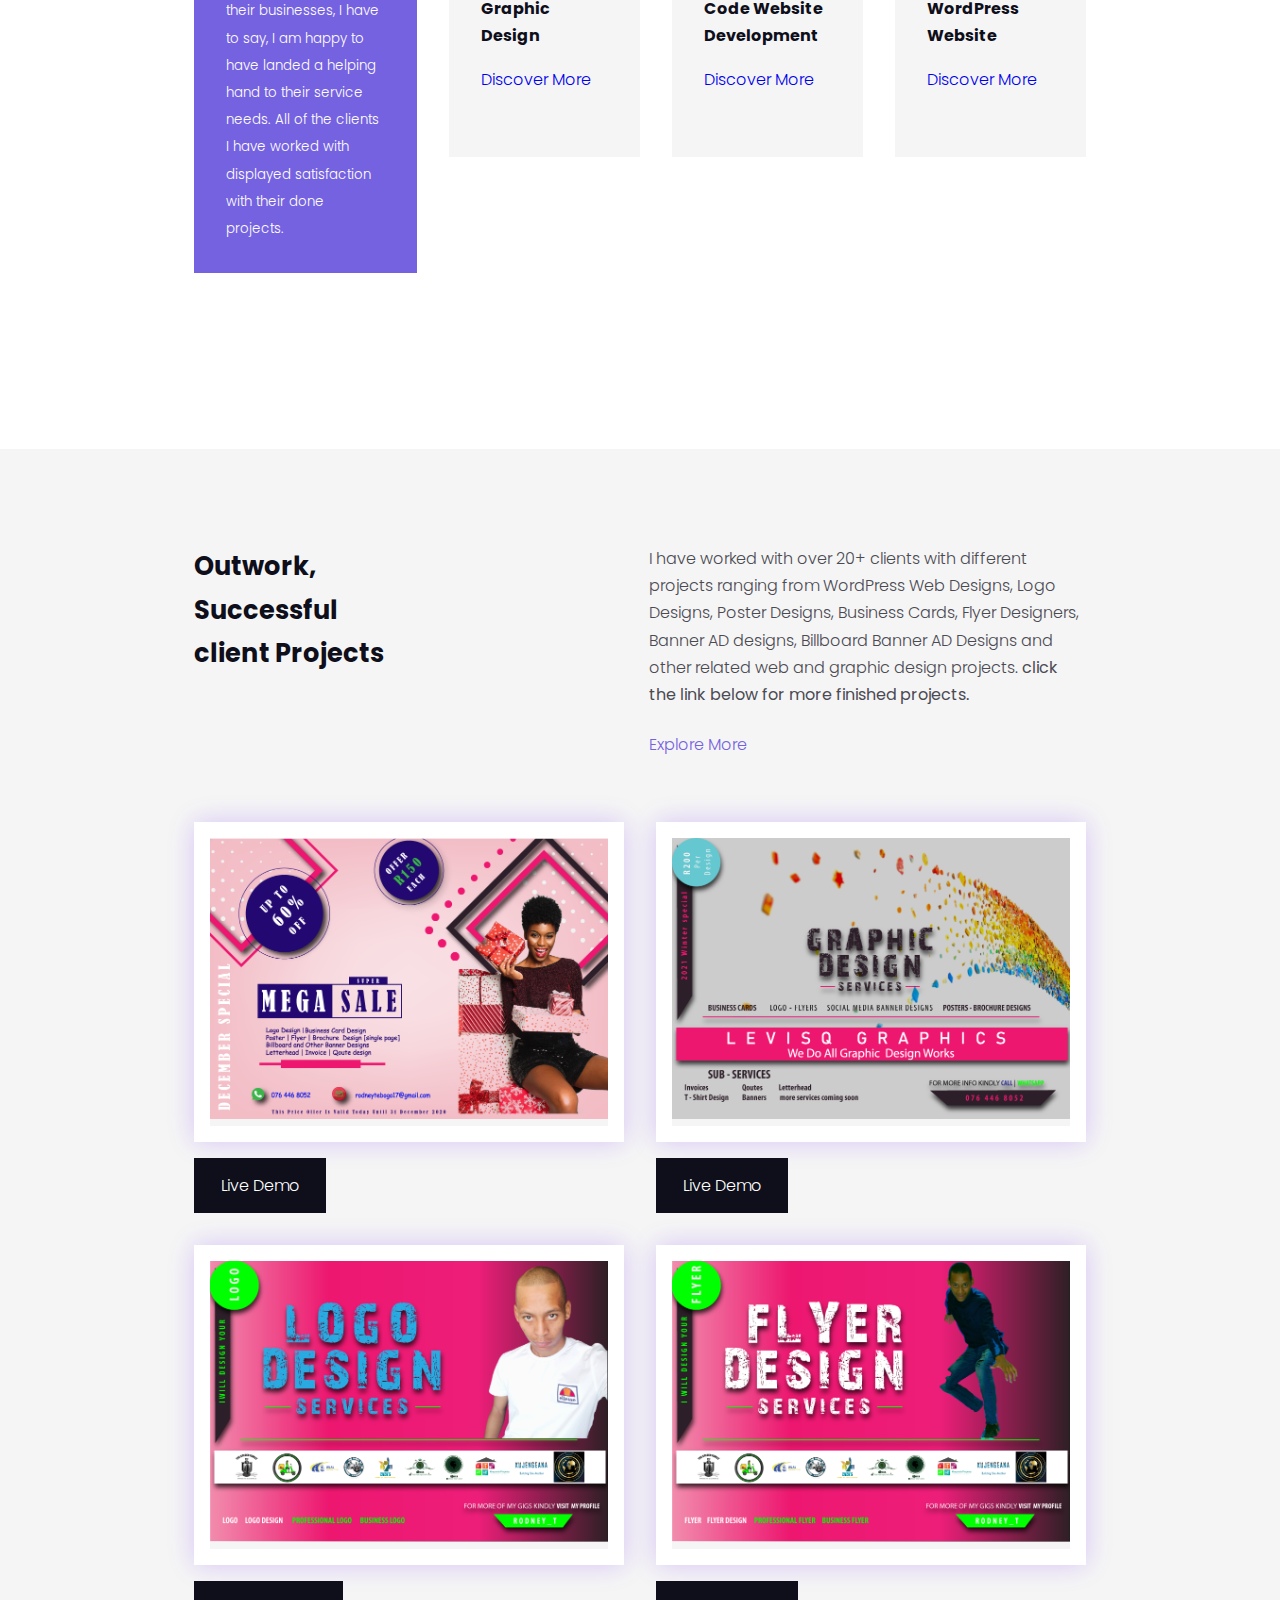
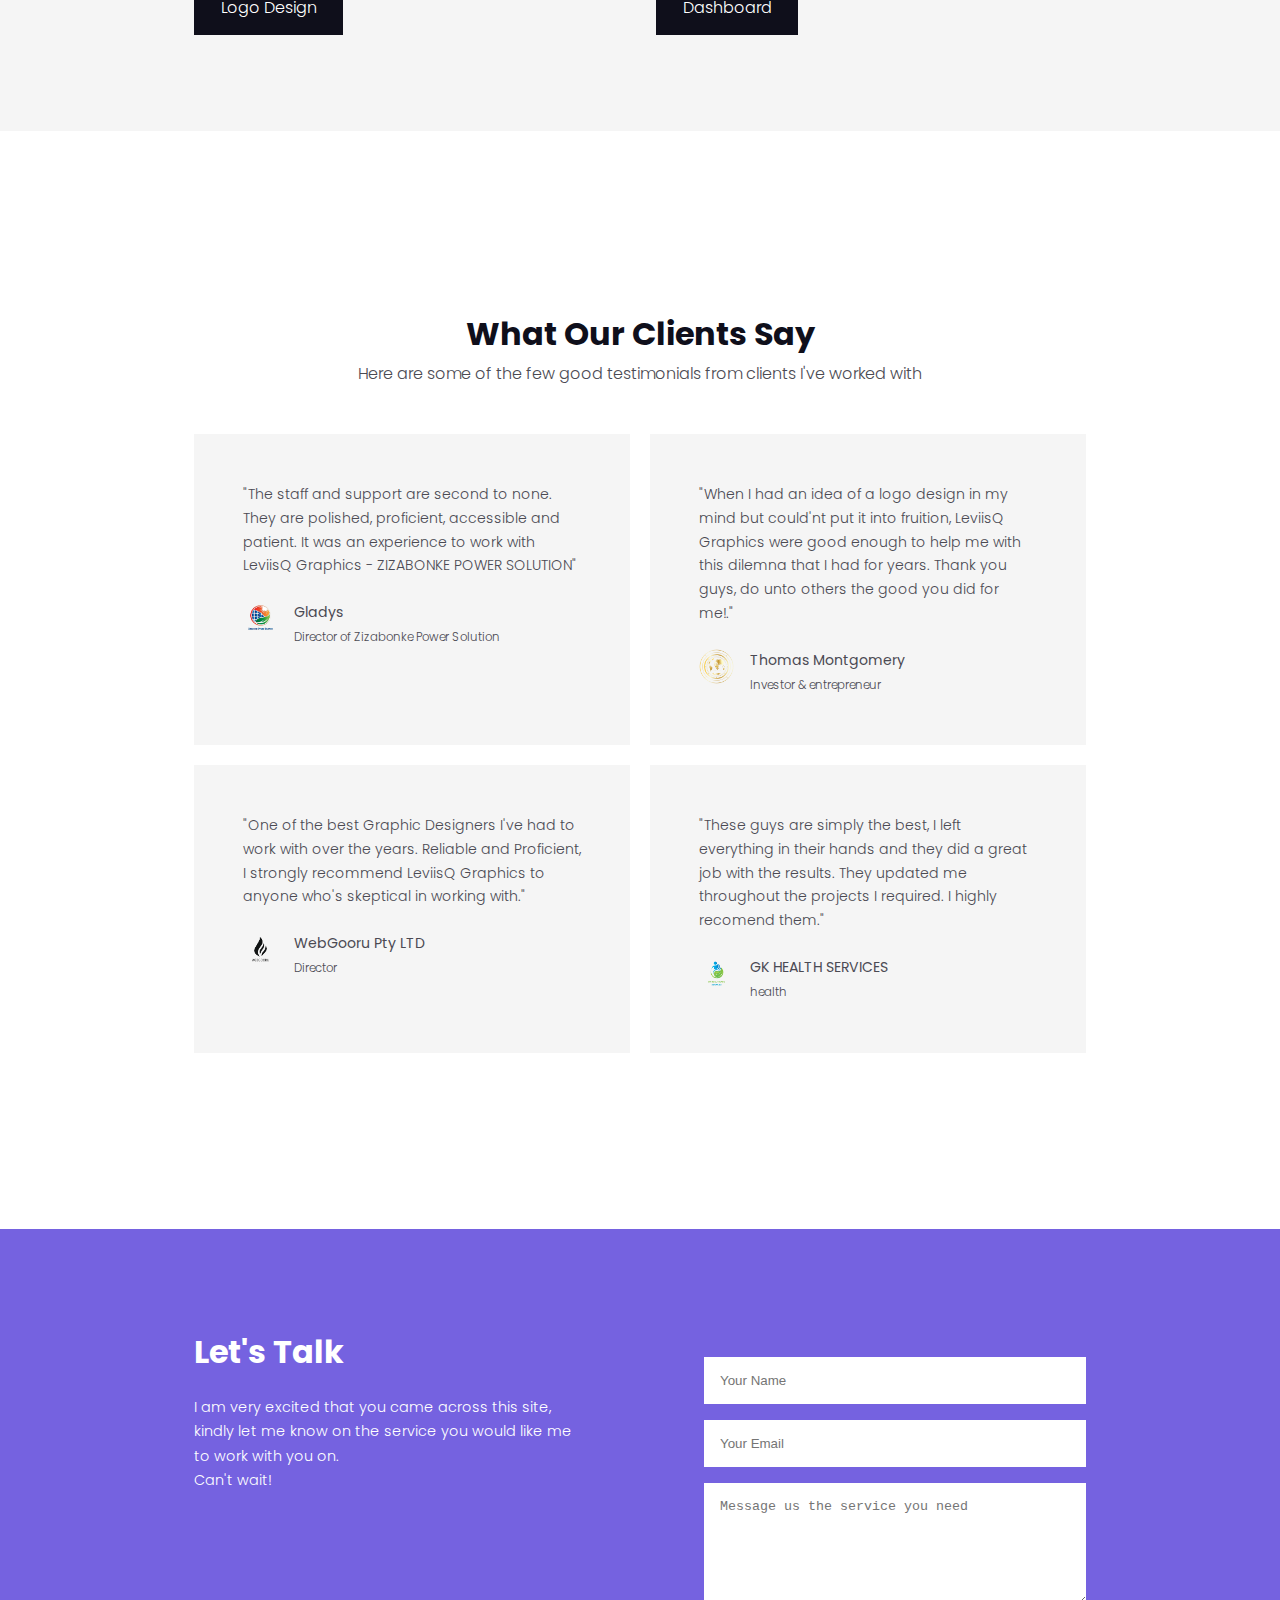
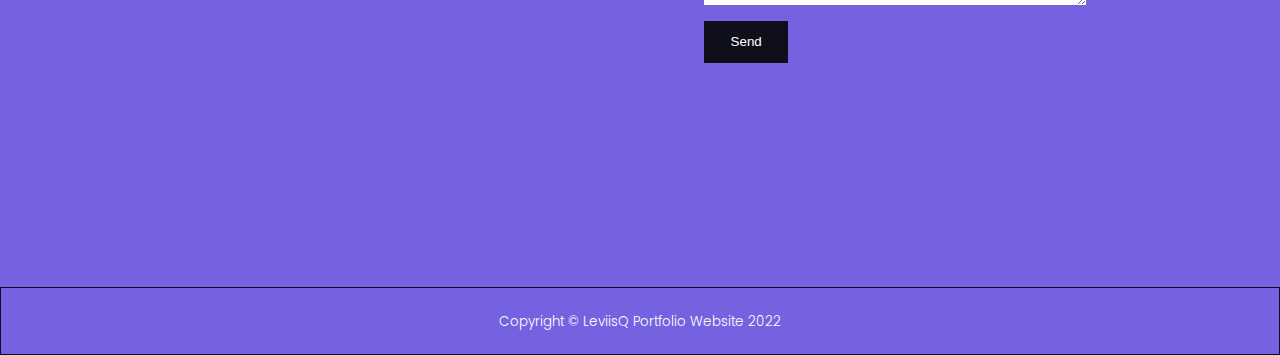
==== commit 4fc57ae5: "Update index.html" ====
--- a/index.html
+++ b/index.html
@@ -41,7 +41,7 @@
           <li><a href="#contact">CONTACT</a></li>
           <li>
             <a
-              href="./images/Profile linkedin.pdf"
+              href="./images/RT-Resume.pdf"
               class="btn btn-primary"
               download
               ><i class="uil uil-download-alt"></i> Download CV</a
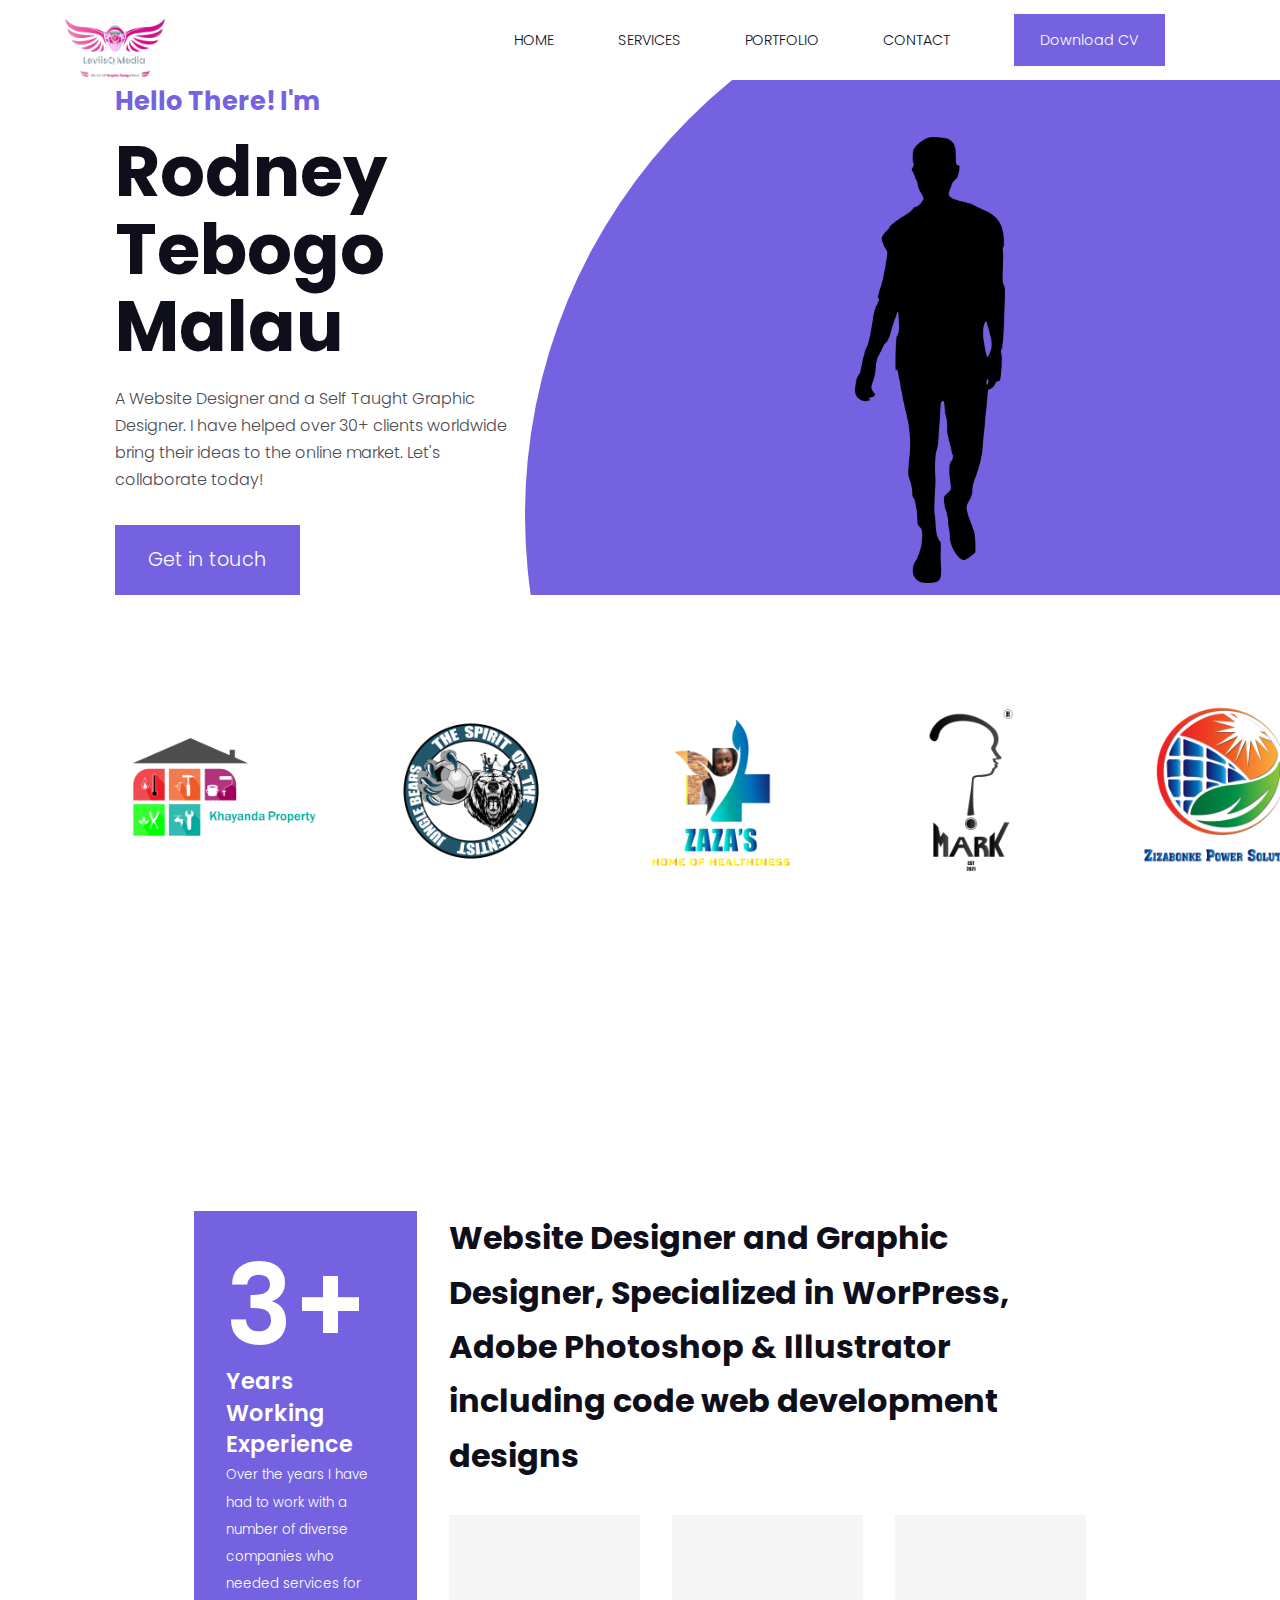
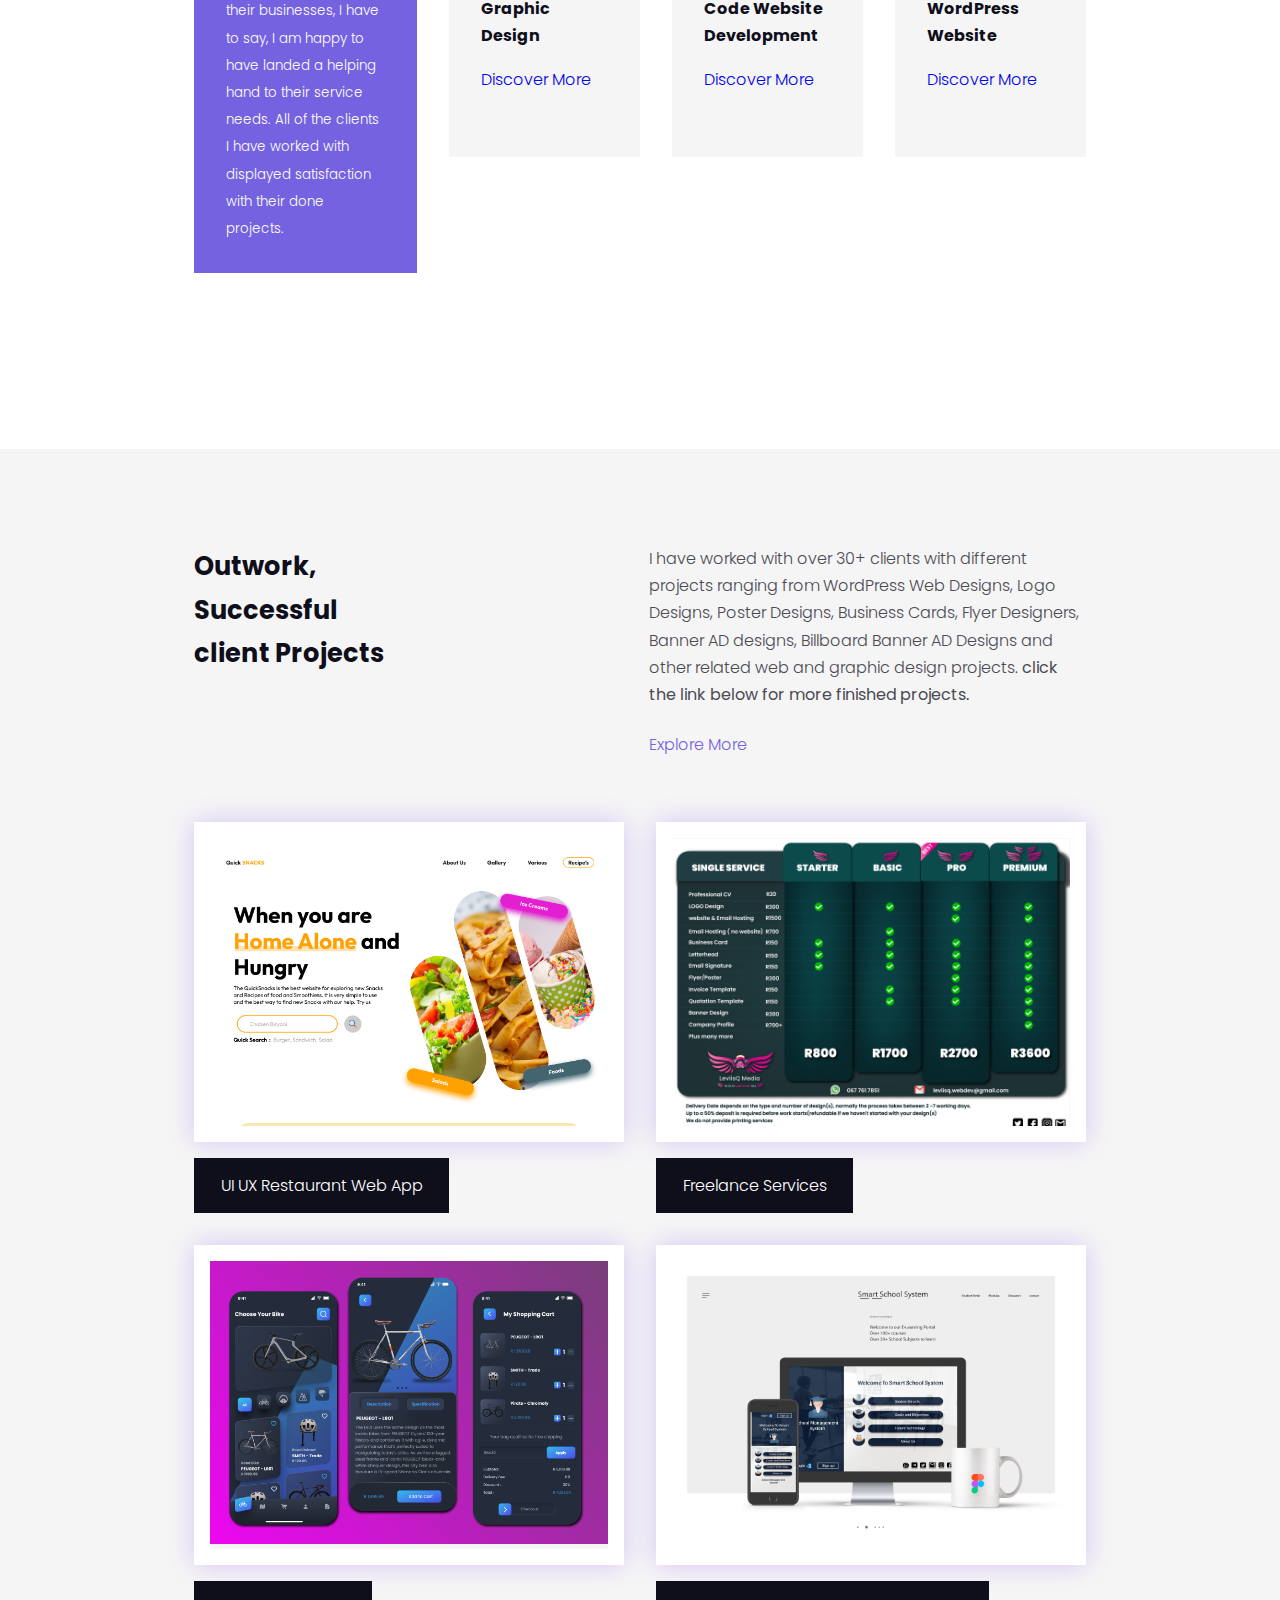
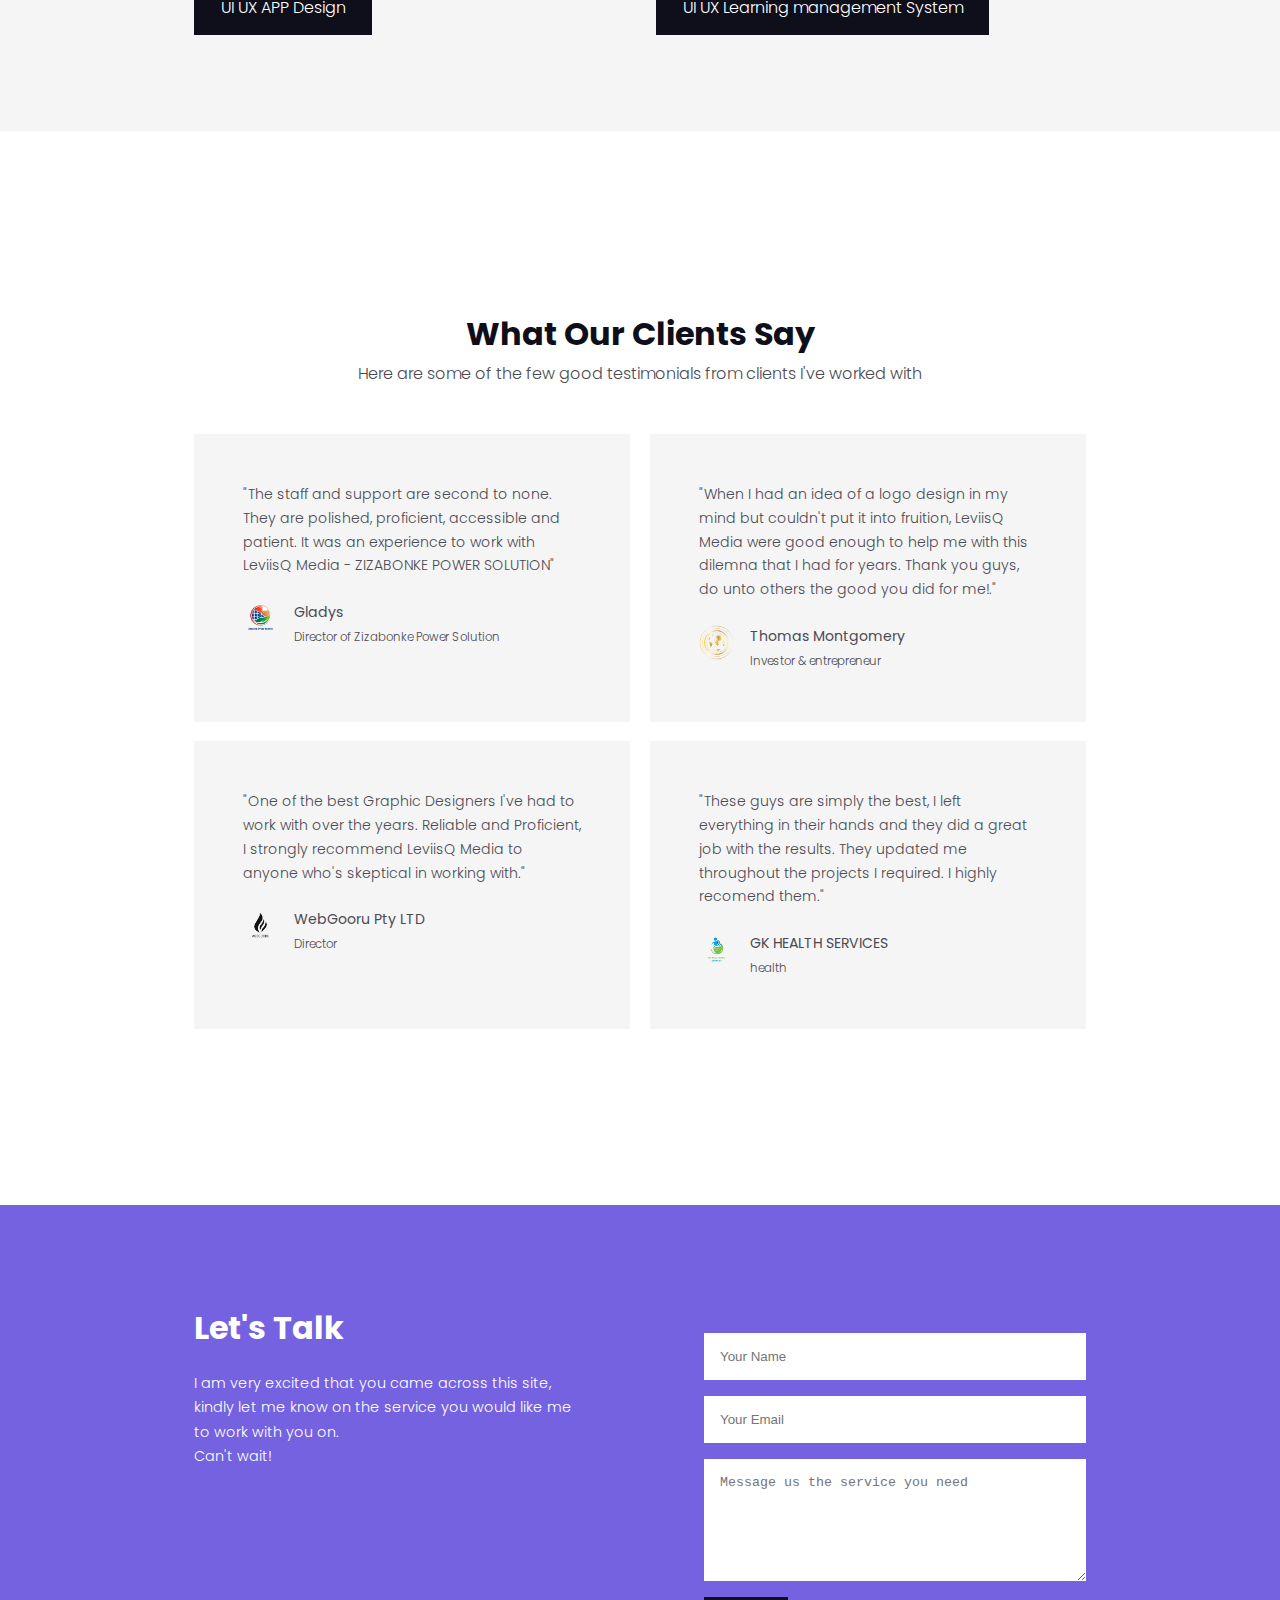
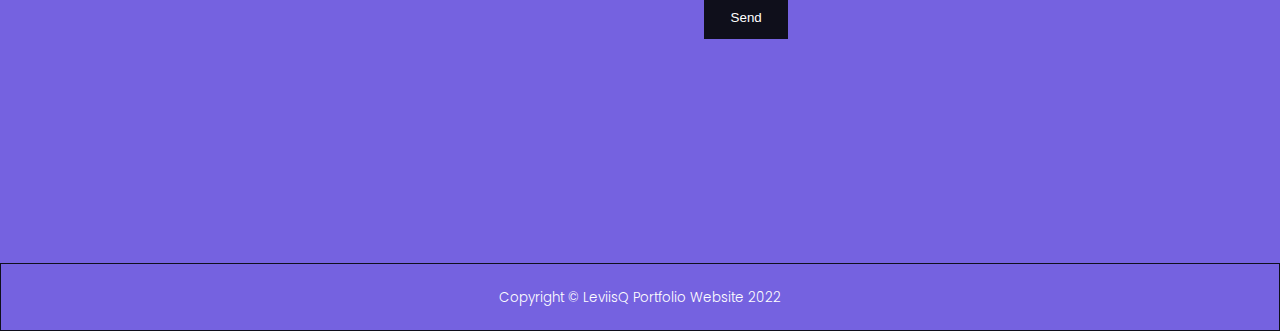
==== commit c294622e: "Add files via upload" ====
--- a/index.html
+++ b/index.html
@@ -17,7 +17,11 @@
   <link rel="stylesheet" href="style.css" />
 
   <!-- logo display-->
-  <link rel="icon" type="image/png" href="./images/LeviisQ-Logo3.png" />
+  <link
+    rel="icon"
+    type="image/png"
+    href="./images/LeviisQ-Media-LOGO-shadow1.png"
+  />
 
   <!-- google fonts POPPINS -->
   <link rel="preconnect" href="https://fonts.googleapis.com" />
@@ -31,7 +35,9 @@
     <nav>
       <div class="container nav__container">
         <a href="index.html" class="nav__logo">
-          <h3><img class="logoo" src="./images/LeviisQ-Logo2.png" /></h3>
+          <h3>
+            <img class="logoo" src="./images/LeviisQ-Media-LOGO-shadow1.png" />
+          </h3>
         </a>
 
         <ul class="nav__menu">
@@ -41,7 +47,7 @@
           <li><a href="#contact">CONTACT</a></li>
           <li>
             <a
-              href="./images/RT-Resume.pdf"
+              href="./images/Profile linkedin.pdf"
               class="btn btn-primary"
               download
               ><i class="uil uil-download-alt"></i> Download CV</a
@@ -64,7 +70,7 @@
             <h1>Rodney<br />Tebogo<br />Malau</h1>
             <p>
               A Website Designer and a Self Taught Graphic Designer. I have
-              helped over 20+ clients worldwide bring their ideas to the online
+              helped over 30+ clients worldwide bring their ideas to the online
               market. Let's collaborate today!
             </p>
             <a href="#contact" class="btn btn-primary btn-lg">Get in touch</a>
@@ -220,14 +226,14 @@
           <h3>Outwork, Successful client Projects</h3>
           <div class="portfolio__head-right">
             <p>
-              I have worked with over 20+ clients with different projects
+              I have worked with over 30+ clients with different projects
               ranging from WordPress Web Designs, Logo Designs, Poster Designs,
               Business Cards, Flyer Designers, Banner AD designs, Billboard
               Banner AD Designs and other related web and graphic design
               projects.
               <strong>click the link below for more finished projects.</strong>
             </p>
-            <a href="https://www.facebook.com/1Gold4All" target="_blank"
+            <a href="https://github.com/Levis-Q" target="_blank"
               >Explore More <i class="uil uil-arrow-right"></i
             ></a>
           </div>
@@ -236,53 +242,44 @@
         <div class="portfolio__projects">
           <article class="portfolio__project">
             <span class="portfolio-project-image"
-              ><img src="./images/pro1.png"
-            /></span>
-            <div class="portfolio__cta">
-              <a
-                href="https://www.facebook.com/1Gold4All"
-                class="btn"
-                target="_blank"
-                >Live Demo</a
-              >
-            </div>
-          </article>
-
-          <article class="portfolio__project">
-            <span class="portfolio-project-image"
-              ><img src="./images/pro2.png"
-            /></span>
-            <div class="portfolio__cta">
-              <a
-                href="https://www.facebook.com/1Gold4All"
-                class="btn"
-                target="_blank"
-                >Live Demo</a
-              >
-            </div>
-          </article>
-
-          <article class="portfolio__project">
-            <span class="portfolio-project-image"
-              ><img src="./images/pro5.png"
-            /></span>
-            <div class="portfolio__cta">
-              <a
-                href="https://www.fiverr.com/rodney_t/do-your-graphic-design-and-web-design-work?utm_campaign=gigs_show&utm_medium=shared&utm_source=linkedin&utm_term=xyz4ed"
-                class="btn"
-                target="_blank"
-                >Logo Design</a
-              >
-            </div>
-          </article>
-
-          <article class="portfolio__project">
-            <span class="portfolio-project-image"
-              ><img src="./images/pro6.png"
+              ><img src="./images/QuickSnack UI DesignFull.png"
             /></span>
             <div class="portfolio__cta">
               <a href="https://github.com/Levis-Q" class="btn" target="_blank"
-                >Dashboard</a
+                >UI UX Restaurant Web App</a
+              >
+            </div>
+          </article>
+
+          <article class="portfolio__project">
+            <span class="portfolio-project-image"
+              ><img src="./images/Festive-Special-nobg.png"
+            /></span>
+            <div class="portfolio__cta">
+              <a href="https://github.com/Levis-Q" class="btn" target="_blank"
+                >Freelance Services</a
+              >
+            </div>
+          </article>
+
+          <article class="portfolio__project">
+            <span class="portfolio-project-image"
+              ><img src="./images/Bike App.png"
+            /></span>
+            <div class="portfolio__cta">
+              <a href="https://github.com/Levis-Q" class="btn" target="_blank"
+                >UI UX APP Design</a
+              >
+            </div>
+          </article>
+
+          <article class="portfolio__project">
+            <span class="portfolio-project-image"
+              ><img src="./images/Minimalist-Showcase-Project-Presentation.png"
+            /></span>
+            <div class="portfolio__cta">
+              <a href="https://github.com/Levis-Q" class="btn" target="_blank"
+                >UI UX Learning management System</a
               >
             </div>
           </article>
@@ -304,7 +301,7 @@
           <p>
             "The staff and support are second to none. They are polished,
             proficient, accessible and patient. It was an experience to work
-            with LeviisQ Graphics - ZIZABONKE POWER SOLUTION"
+            with LeviisQ Media - ZIZABONKE POWER SOLUTION"
           </p>
 
           <div class="testimonial__client">
@@ -320,10 +317,10 @@
 
         <article class="testimonial">
           <p>
-            "When I had an idea of a logo design in my mind but could'nt put it
-            into fruition, LeviisQ Graphics were good enough to help me with
-            this dilemna that I had for years. Thank you guys, do unto others
-            the good you did for me!."
+            "When I had an idea of a logo design in my mind but couldn't put it
+            into fruition, LeviisQ Media were good enough to help me with this
+            dilemna that I had for years. Thank you guys, do unto others the
+            good you did for me!."
           </p>
           <div class="testimonial__client">
             <span class="avatar">
@@ -339,8 +336,8 @@
         <article class="testimonial">
           <p>
             "One of the best Graphic Designers I've had to work with over the
-            years. Reliable and Proficient, I strongly recommend LeviisQ
-            Graphics to anyone who's skeptical in working with."
+            years. Reliable and Proficient, I strongly recommend LeviisQ Media
+            to anyone who's skeptical in working with."
           </p>
           <div class="testimonial__client">
             <span class="avatar">
